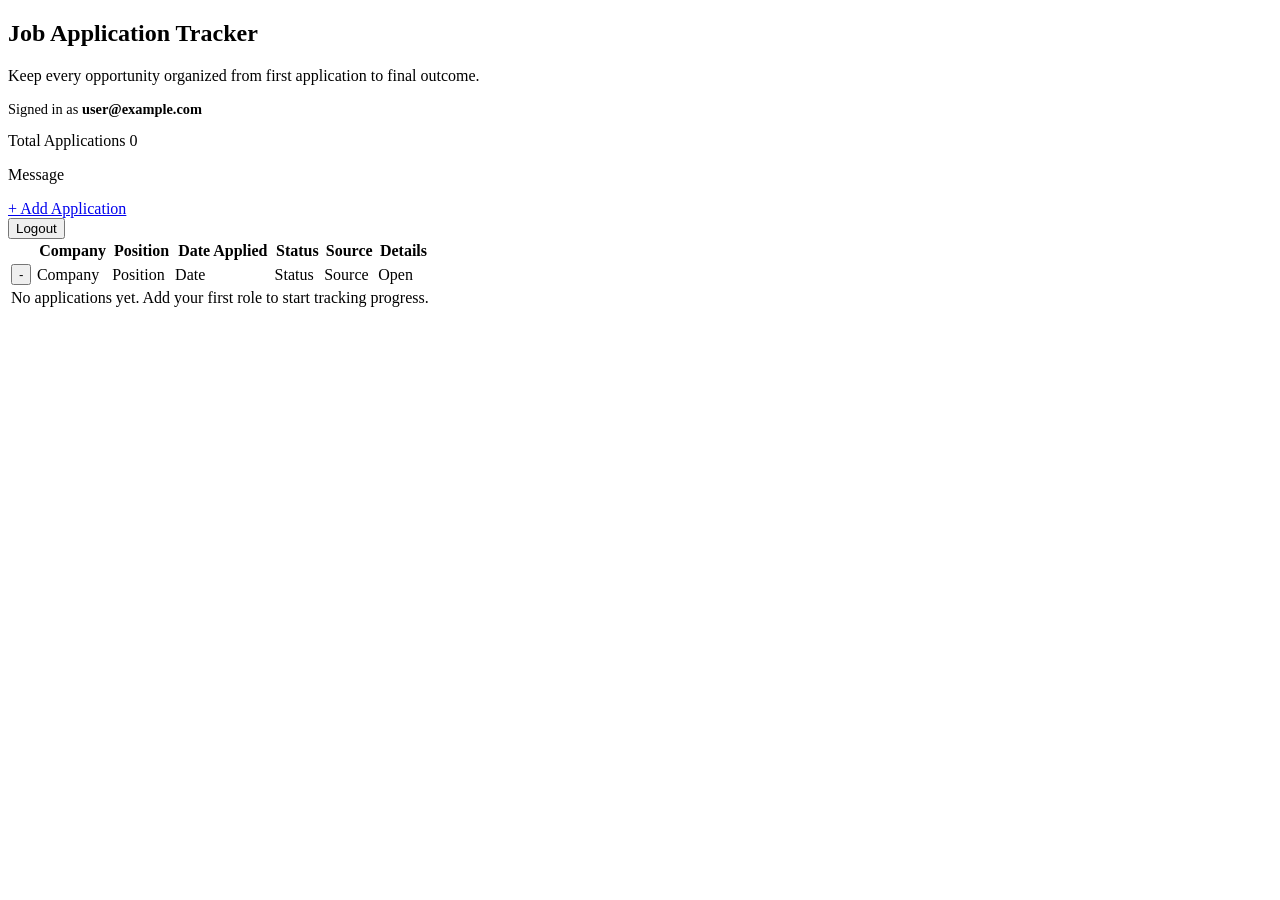
==== src/main/resources/templates/index.html @ 42a1898f "Beginning Login feature. Will include a lot of restructuring. Integrated login page, login authentic" ====
<!DOCTYPE html>
<html xmlns:th="http://www.thymeleaf.org">
<head>
  <meta charset="UTF-8"/>
  <meta name="viewport" content="width=device-width, initial-scale=1"/>
  <title>Job Application Tracker</title>
  <link rel="preconnect" href="https://fonts.googleapis.com"/>
  <link rel="preconnect" href="https://fonts.gstatic.com" crossorigin/>
  <link href="https://fonts.googleapis.com/css2?family=Manrope:wght@400;600;700;800&display=swap" rel="stylesheet"/>
  <link rel="stylesheet" href="/css/app.css"/>
</head>
<body>
  <main class="page-shell">
    <section class="hero">
      <div>
        <h1>Job Application Tracker</h1>
        <p>Keep every opportunity organized from first application to final outcome.</p>
        <p style="margin-top: 0.5rem; font-size: 0.9rem;">Signed in as <strong th:text="${currentUser}">user@example.com</strong></p>
      </div>
      <div class="kpi">
        <span class="kpi-label">Total Applications</span>
        <span class="kpi-value" th:text="${applications != null ? #lists.size(applications) : 0}">0</span>
      </div>
    </section>

    <p th:if="${message}" class="notice success" th:text="${message}">Message</p>

    <div class="toolbar">
      <a href="/add" class="btn btn-primary">+ Add Application</a>
      <form th:action="@{/logout}" method="post">
        <button type="submit" class="btn btn-secondary">Logout</button>
      </form>
    </div>

    <section class="panel table-wrap">
      <table>
        <thead>
          <tr>
            <th></th>
            <th>Company</th>
            <th>Position</th>
            <th>Date Applied</th>
            <th>Status</th>
            <th>Source</th>
            <th>Details</th>
          </tr>
        </thead>
        <tbody>
          <tr th:each="app : ${applications}">
            <td>
              <form th:action="@{/delete/{id}(id=${app.id})}"
                    method="post">
                <button type="submit">-</button>
              </form>
            </td>
            <td th:text="${app.companyName}">Company</td>
            <td th:text="${app.positionTitle}">Position</td>
            <td th:text="${app.dateApplied}">Date</td>
            <td>
              <span class="status-badge" th:classappend="' status-' + ${#strings.toLowerCase(app.status)}" th:text="${app.status}">Status</span>
            </td>
            <td th:text="${app.source} ?: 'Direct'">Source</td>
            <td>
              <a class="link"
                 th:href="${app.id != null and !#strings.isEmpty(app.id)} ? @{/view/{id}(id=${app.id})} : @{/view/key/{requestKey}(requestKey=${app.requestKey})}">
                Open
              </a>
            </td>
          </tr>
          <tr th:if="${applications == null or #lists.isEmpty(applications)}">
            <td colspan="7" class="empty-state">No applications yet. Add your first role to start tracking progress.</td>
          </tr>
        </tbody>
      </table>
    </section>
  </main>
</body>
</html>
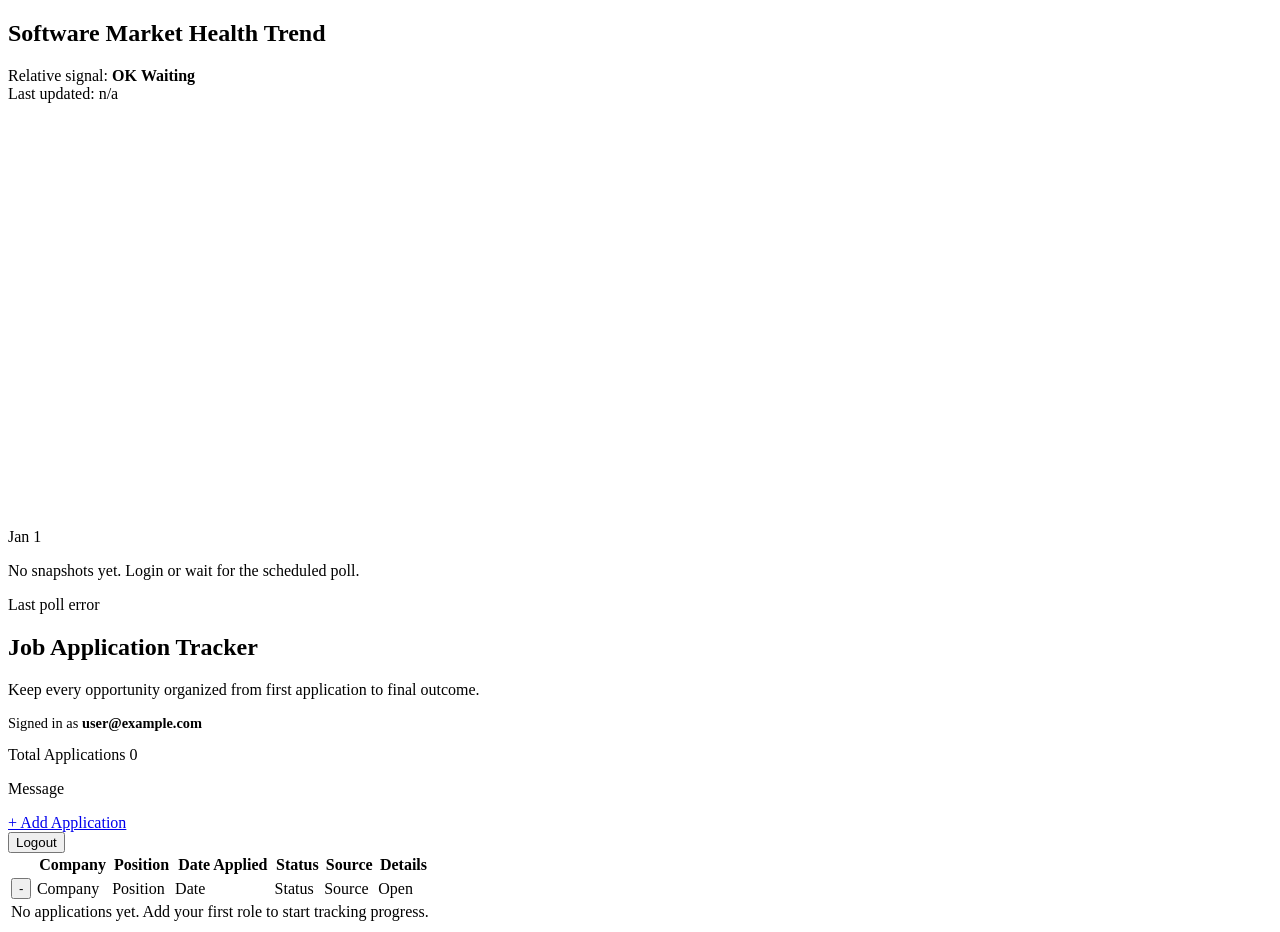
==== commit c8ad5a8d: "New feature added to user home pages. Displays RELATIVE software development job market health based" ====
--- a/src/main/resources/templates/index.html
+++ b/src/main/resources/templates/index.html
@@ -11,6 +11,32 @@
 </head>
 <body>
   <main class="page-shell">
+    <section class="panel market-panel">
+      <div class="market-head">
+        <h2>Software Market Health Trend</h2>
+        <span>
+          Relative signal:
+          <strong th:if="${latestMarketSnapshot != null}"
+                  th:class="${marketHealthClass}"
+                  th:text="${marketHealthLabel}">OK</strong>
+          <strong th:if="${latestMarketSnapshot == null}" class="health-ok">Waiting</strong>
+        </span>
+      </div>
+      <div class="market-meta" th:if="${latestMarketSnapshot != null}">
+        <span th:text="${'Last updated: ' + marketLastUpdated}">Last updated: n/a</span>
+      </div>
+      <div class="trend-line-wrap" th:if="${marketTrendSnapshots != null and !#lists.isEmpty(marketTrendSnapshots)}">
+        <svg viewBox="0 0 360 120" class="trend-line-svg" preserveAspectRatio="none" role="img" aria-label="External jobs trend">
+          <polyline points="10,110 350,10" class="trend-line" th:classappend="${' ' + marketHealthClass}" th:attr="points=${marketTrendPoints}"></polyline>
+        </svg>
+      </div>
+      <div class="trend-axis" th:if="${marketTrendAxisLabels != null and !#lists.isEmpty(marketTrendAxisLabels)}">
+        <span th:each="label : ${marketTrendAxisLabels}" th:text="${label}">Jan 1</span>
+      </div>
+      <p class="empty-state" th:if="${marketTrendSnapshots == null or #lists.isEmpty(marketTrendSnapshots)}">No snapshots yet. Login or wait for the scheduled poll.</p>
+      <p class="notice error" th:if="${latestMarketSnapshot != null and latestMarketSnapshot.errorMessage != null}" th:text="${'Last poll error: ' + latestMarketSnapshot.errorMessage}">Last poll error</p>
+    </section>
+
     <section class="hero">
       <div>
         <h1>Job Application Tracker</h1>
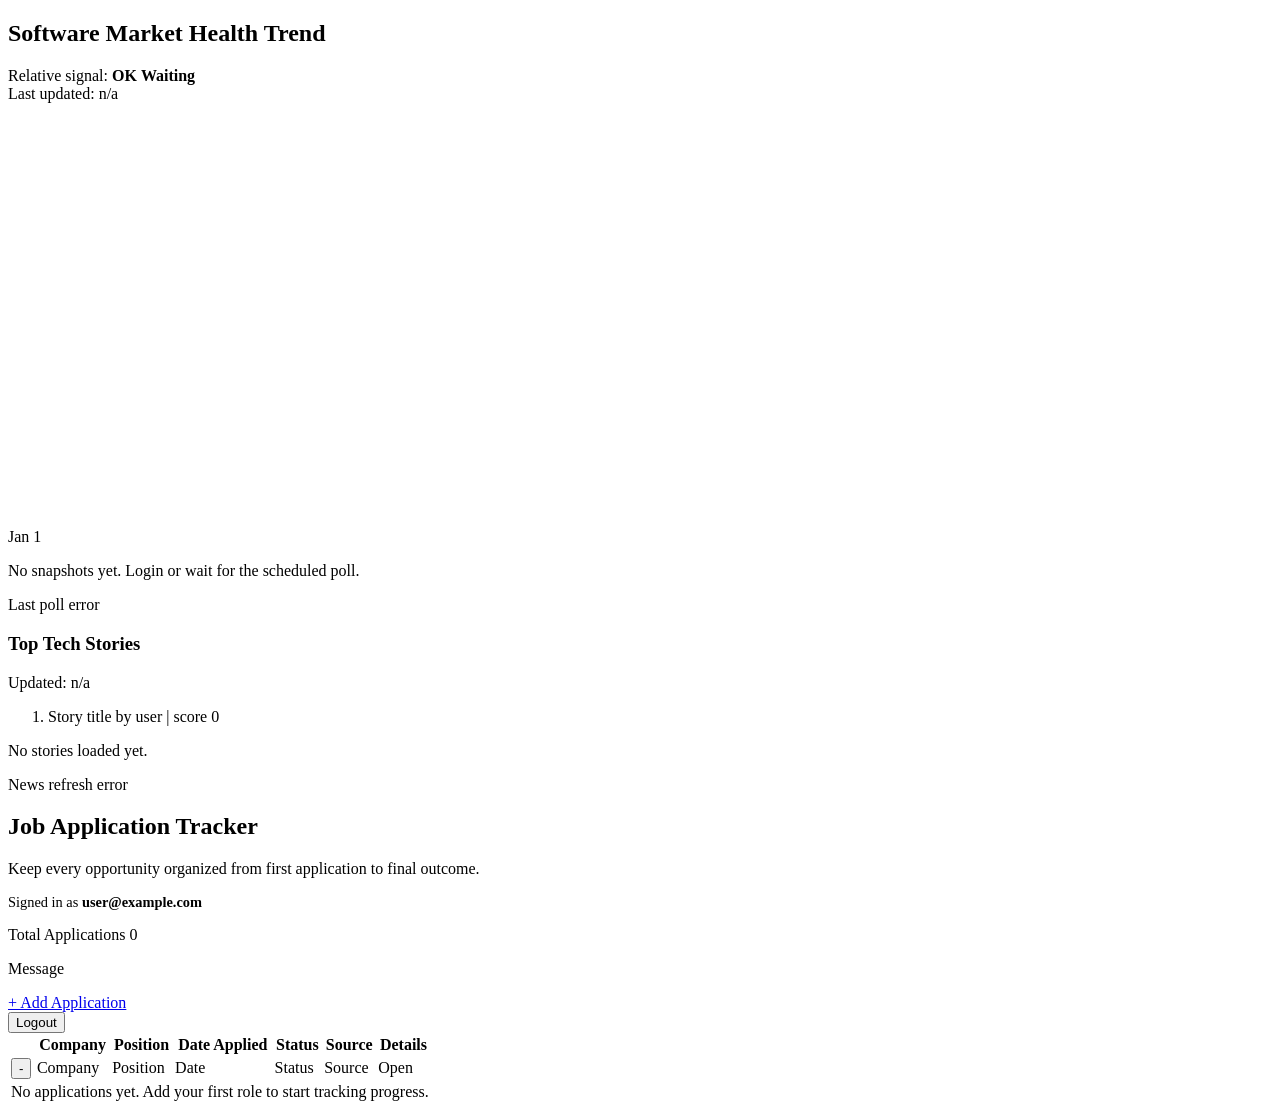
==== commit ab219462: "Minor integration of news feed. May need further development as the stories that are dusplayed are n" ====
--- a/src/main/resources/templates/index.html
+++ b/src/main/resources/templates/index.html
@@ -11,31 +11,50 @@
 </head>
 <body>
   <main class="page-shell">
-    <section class="panel market-panel">
-      <div class="market-head">
-        <h2>Software Market Health Trend</h2>
-        <span>
-          Relative signal:
-          <strong th:if="${latestMarketSnapshot != null}"
-                  th:class="${marketHealthClass}"
-                  th:text="${marketHealthLabel}">OK</strong>
-          <strong th:if="${latestMarketSnapshot == null}" class="health-ok">Waiting</strong>
-        </span>
-      </div>
-      <div class="market-meta" th:if="${latestMarketSnapshot != null}">
-        <span th:text="${'Last updated: ' + marketLastUpdated}">Last updated: n/a</span>
-      </div>
-      <div class="trend-line-wrap" th:if="${marketTrendSnapshots != null and !#lists.isEmpty(marketTrendSnapshots)}">
-        <svg viewBox="0 0 360 120" class="trend-line-svg" preserveAspectRatio="none" role="img" aria-label="External jobs trend">
-          <polyline points="10,110 350,10" class="trend-line" th:classappend="${' ' + marketHealthClass}" th:attr="points=${marketTrendPoints}"></polyline>
-        </svg>
-      </div>
-      <div class="trend-axis" th:if="${marketTrendAxisLabels != null and !#lists.isEmpty(marketTrendAxisLabels)}">
-        <span th:each="label : ${marketTrendAxisLabels}" th:text="${label}">Jan 1</span>
-      </div>
-      <p class="empty-state" th:if="${marketTrendSnapshots == null or #lists.isEmpty(marketTrendSnapshots)}">No snapshots yet. Login or wait for the scheduled poll.</p>
-      <p class="notice error" th:if="${latestMarketSnapshot != null and latestMarketSnapshot.errorMessage != null}" th:text="${'Last poll error: ' + latestMarketSnapshot.errorMessage}">Last poll error</p>
-    </section>
+    <div class="insights-row">
+      <section class="panel market-panel">
+        <div class="market-head">
+          <h2>Software Market Health Trend</h2>
+          <span>
+            Relative signal:
+            <strong th:if="${latestMarketSnapshot != null}"
+                    th:class="${marketHealthClass}"
+                    th:text="${marketHealthLabel}">OK</strong>
+            <strong th:if="${latestMarketSnapshot == null}" class="health-ok">Waiting</strong>
+          </span>
+        </div>
+        <div class="market-meta" th:if="${latestMarketSnapshot != null}">
+          <span th:text="${'Last updated: ' + marketLastUpdated}">Last updated: n/a</span>
+        </div>
+        <div>
+          <div class="trend-line-wrap" th:if="${marketTrendSnapshots != null and !#lists.isEmpty(marketTrendSnapshots)}">
+            <svg viewBox="0 0 360 120" class="trend-line-svg" preserveAspectRatio="none" role="img" aria-label="External jobs trend">
+              <polyline points="10,110 350,10" class="trend-line" th:classappend="${' ' + marketHealthClass}" th:attr="points=${marketTrendPoints}"></polyline>
+            </svg>
+          </div>
+          <div class="trend-axis" th:if="${marketTrendAxisLabels != null and !#lists.isEmpty(marketTrendAxisLabels)}">
+            <span th:each="label : ${marketTrendAxisLabels}" th:text="${label}">Jan 1</span>
+          </div>
+          <p class="empty-state" th:if="${marketTrendSnapshots == null or #lists.isEmpty(marketTrendSnapshots)}">No snapshots yet. Login or wait for the scheduled poll.</p>
+        </div>
+        <p class="notice error" th:if="${latestMarketSnapshot != null and latestMarketSnapshot.errorMessage != null}" th:text="${'Last poll error: ' + latestMarketSnapshot.errorMessage}">Last poll error</p>
+      </section>
+
+      <section class="panel news-panel">
+        <div class="news-head">
+          <h3>Top Tech Stories</h3>
+          <span th:text="${'Updated: ' + newsLastUpdated}">Updated: n/a</span>
+        </div>
+        <ol class="news-list" th:if="${newsStories != null and !#lists.isEmpty(newsStories)}">
+          <li th:each="story : ${newsStories}">
+            <a th:href="${story.url}" target="_blank" rel="noopener noreferrer" th:text="${story.title}">Story title</a>
+            <span th:text="${'by ' + story.by + ' | score ' + story.score}">by user | score 0</span>
+          </li>
+        </ol>
+        <p class="empty-state" th:if="${newsStories == null or #lists.isEmpty(newsStories)}">No stories loaded yet.</p>
+        <p class="notice error" th:if="${newsError != null}" th:text="${'News refresh error: ' + newsError}">News refresh error</p>
+      </section>
+    </div>
 
     <section class="hero">
       <div>
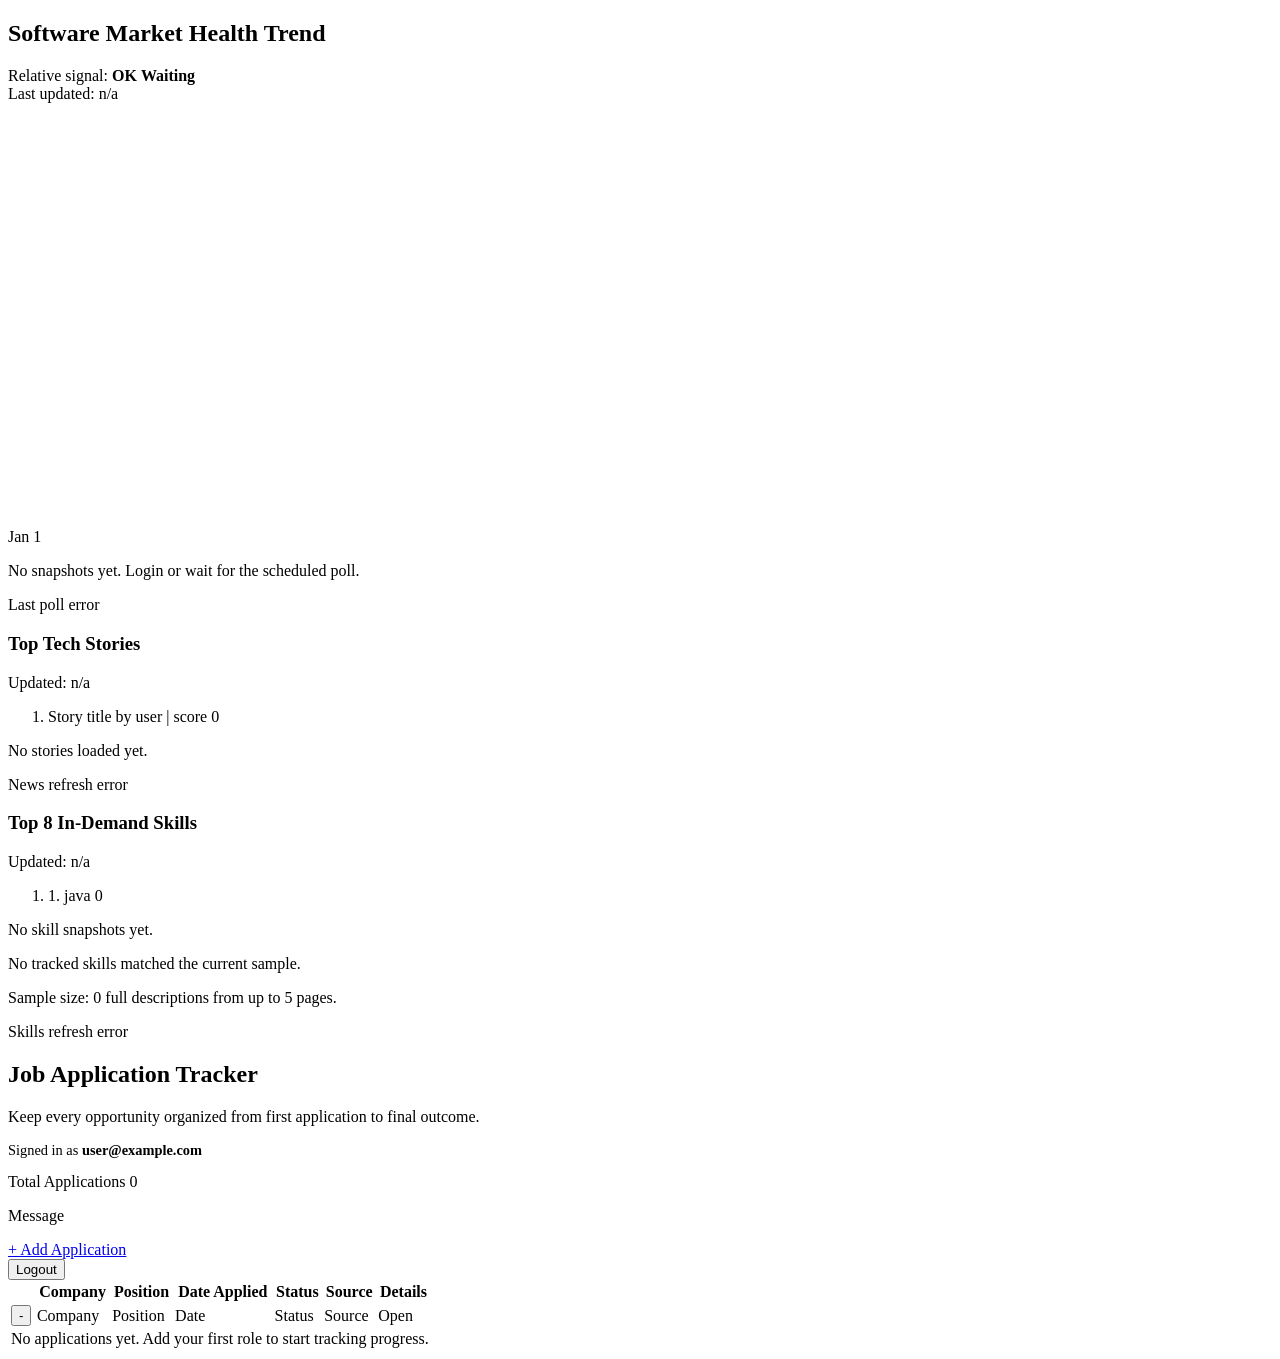
==== commit fe8f1426: "Changed out API since old one is based out in Germany, new one utilizes USA data. WIll need further " ====
--- a/src/main/resources/templates/index.html
+++ b/src/main/resources/templates/index.html
@@ -53,6 +53,24 @@
         </ol>
         <p class="empty-state" th:if="${newsStories == null or #lists.isEmpty(newsStories)}">No stories loaded yet.</p>
         <p class="notice error" th:if="${newsError != null}" th:text="${'News refresh error: ' + newsError}">News refresh error</p>
+      </section>
+
+      <section class="panel skills-panel">
+        <div class="skills-head">
+          <h3>Top 8 In-Demand Skills</h3>
+          <span th:text="${'Updated: ' + topSkillsLastUpdated}">Updated: n/a</span>
+        </div>
+        <ol class="skills-list" th:if="${topSkills != null and !#lists.isEmpty(topSkills)}">
+          <li th:each="skill : ${topSkills}">
+            <span class="skills-rank" th:text="${skill.rank + '.'}">1.</span>
+            <span class="skills-name" th:text="${skill.skill}">java</span>
+            <span class="skills-count" th:text="${skill.count}">0</span>
+          </li>
+        </ol>
+        <p class="empty-state" th:if="${(topSkills == null or #lists.isEmpty(topSkills)) and (topSkillsNoMatches == null or !topSkillsNoMatches)}">No skill snapshots yet.</p>
+        <p class="empty-state" th:if="${topSkillsNoMatches != null and topSkillsNoMatches}" th:text="${'No tracked skills matched the current sample across up to ' + topSkillsMaxPages + ' pages.'}">No tracked skills matched the current sample.</p>
+        <p class="skills-footnote" th:text="${'Sample size: ' + topSkillsSampleJobs + ' full descriptions from up to ' + topSkillsMaxPages + ' pages.'}">Sample size: 0 full descriptions from up to 5 pages.</p>
+        <p class="notice error" th:if="${topSkillsError != null}" th:text="${'Skills refresh error: ' + topSkillsError}">Skills refresh error</p>
       </section>
     </div>
 
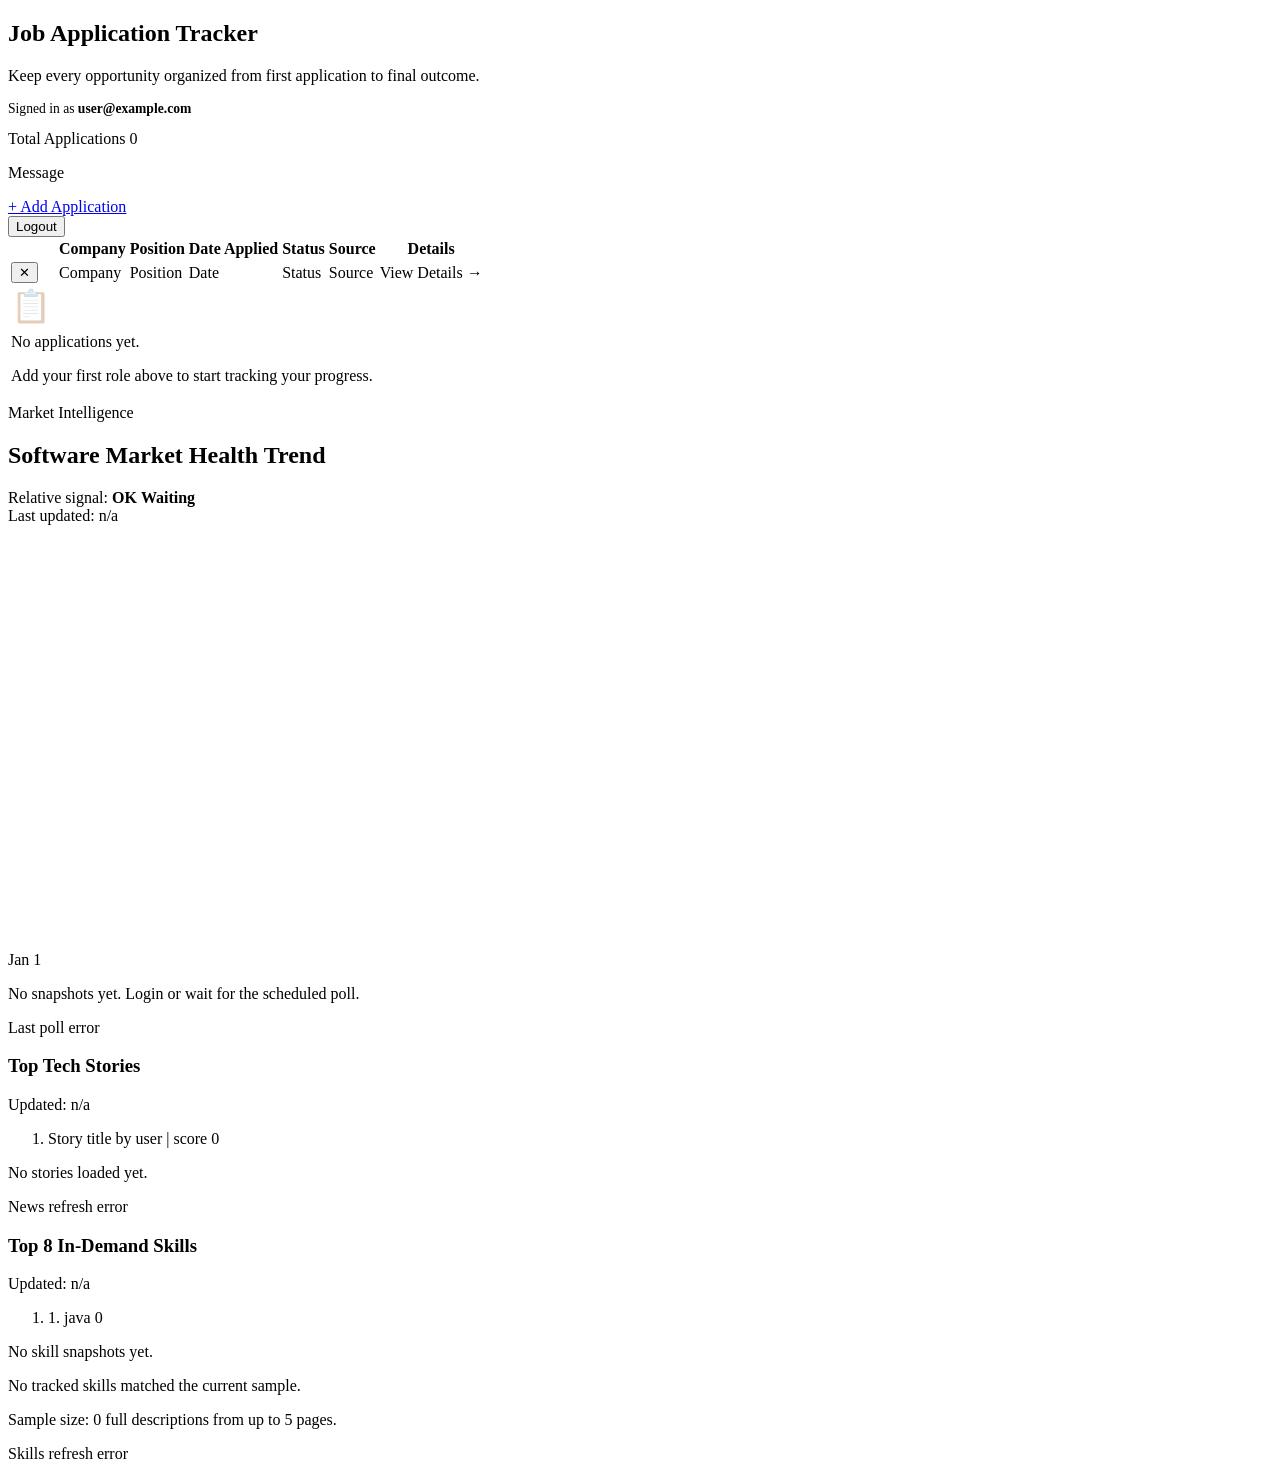
==== commit fb32f6e2: "Claude code to revamp entire frontend" ====
--- a/src/main/resources/templates/index.html
+++ b/src/main/resources/templates/index.html
@@ -11,6 +11,86 @@
 </head>
 <body>
   <main class="page-shell">
+
+    <!-- ── Hero ── -->
+    <section class="hero">
+      <div>
+        <h1>Job Application Tracker</h1>
+        <p>Keep every opportunity organized from first application to final outcome.</p>
+        <p style="margin-top: 0.4rem; font-size: 0.85rem; color: var(--muted);">
+          Signed in as <strong th:text="${currentUser}">user@example.com</strong>
+        </p>
+      </div>
+      <div class="kpi">
+        <span class="kpi-label">Total Applications</span>
+        <span class="kpi-value" th:text="${applications != null ? #lists.size(applications) : 0}">0</span>
+      </div>
+    </section>
+
+    <!-- ── Flash message ── -->
+    <p th:if="${message}" class="notice success" th:text="${message}">Message</p>
+
+    <!-- ── Toolbar ── -->
+    <div class="toolbar">
+      <a href="/add" class="btn btn-primary">+ Add Application</a>
+      <form th:action="@{/logout}" method="post">
+        <button type="submit" class="btn btn-secondary">Logout</button>
+      </form>
+    </div>
+
+    <!-- ── Applications table ── -->
+    <section class="panel table-wrap">
+      <table>
+        <thead>
+          <tr>
+            <th style="width: 44px;"></th>
+            <th>Company</th>
+            <th>Position</th>
+            <th>Date Applied</th>
+            <th>Status</th>
+            <th>Source</th>
+            <th>Details</th>
+          </tr>
+        </thead>
+        <tbody>
+          <tr th:each="app : ${applications}">
+            <td>
+              <form th:action="@{/delete/{id}(id=${app.id})}" method="post">
+                <button type="submit" class="btn btn-danger" title="Delete application">✕</button>
+              </form>
+            </td>
+            <td th:text="${app.companyName}">Company</td>
+            <td th:text="${app.positionTitle}">Position</td>
+            <td th:text="${app.dateApplied}">Date</td>
+            <td>
+              <span class="status-badge"
+                    th:classappend="' status-' + ${#strings.toLowerCase(app.status)}"
+                    th:text="${app.status}">Status</span>
+            </td>
+            <td th:text="${app.source} ?: 'Direct'">Source</td>
+            <td>
+              <a class="link"
+                 th:href="${app.id != null and !#strings.isEmpty(app.id)} ? @{/view/{id}(id=${app.id})} : @{/view/key/{requestKey}(requestKey=${app.requestKey})}">
+                View Details →
+              </a>
+            </td>
+          </tr>
+          <tr th:if="${applications == null or #lists.isEmpty(applications)}">
+            <td colspan="7">
+              <div class="empty-state">
+                <span style="font-size: 2rem; display: block; margin-bottom: 0.5rem; opacity: 0.35;">📋</span>
+                No applications yet.
+                <p>Add your first role above to start tracking your progress.</p>
+              </div>
+            </td>
+          </tr>
+        </tbody>
+      </table>
+    </section>
+
+    <!-- ── Market Intelligence (supplementary) ── -->
+    <div class="insights-section-header">Market Intelligence</div>
+
     <div class="insights-row">
       <section class="panel market-panel">
         <div class="market-head">
@@ -74,68 +154,6 @@
       </section>
     </div>
 
-    <section class="hero">
-      <div>
-        <h1>Job Application Tracker</h1>
-        <p>Keep every opportunity organized from first application to final outcome.</p>
-        <p style="margin-top: 0.5rem; font-size: 0.9rem;">Signed in as <strong th:text="${currentUser}">user@example.com</strong></p>
-      </div>
-      <div class="kpi">
-        <span class="kpi-label">Total Applications</span>
-        <span class="kpi-value" th:text="${applications != null ? #lists.size(applications) : 0}">0</span>
-      </div>
-    </section>
-
-    <p th:if="${message}" class="notice success" th:text="${message}">Message</p>
-
-    <div class="toolbar">
-      <a href="/add" class="btn btn-primary">+ Add Application</a>
-      <form th:action="@{/logout}" method="post">
-        <button type="submit" class="btn btn-secondary">Logout</button>
-      </form>
-    </div>
-
-    <section class="panel table-wrap">
-      <table>
-        <thead>
-          <tr>
-            <th></th>
-            <th>Company</th>
-            <th>Position</th>
-            <th>Date Applied</th>
-            <th>Status</th>
-            <th>Source</th>
-            <th>Details</th>
-          </tr>
-        </thead>
-        <tbody>
-          <tr th:each="app : ${applications}">
-            <td>
-              <form th:action="@{/delete/{id}(id=${app.id})}"
-                    method="post">
-                <button type="submit">-</button>
-              </form>
-            </td>
-            <td th:text="${app.companyName}">Company</td>
-            <td th:text="${app.positionTitle}">Position</td>
-            <td th:text="${app.dateApplied}">Date</td>
-            <td>
-              <span class="status-badge" th:classappend="' status-' + ${#strings.toLowerCase(app.status)}" th:text="${app.status}">Status</span>
-            </td>
-            <td th:text="${app.source} ?: 'Direct'">Source</td>
-            <td>
-              <a class="link"
-                 th:href="${app.id != null and !#strings.isEmpty(app.id)} ? @{/view/{id}(id=${app.id})} : @{/view/key/{requestKey}(requestKey=${app.requestKey})}">
-                Open
-              </a>
-            </td>
-          </tr>
-          <tr th:if="${applications == null or #lists.isEmpty(applications)}">
-            <td colspan="7" class="empty-state">No applications yet. Add your first role to start tracking progress.</td>
-          </tr>
-        </tbody>
-      </table>
-    </section>
   </main>
 </body>
 </html>
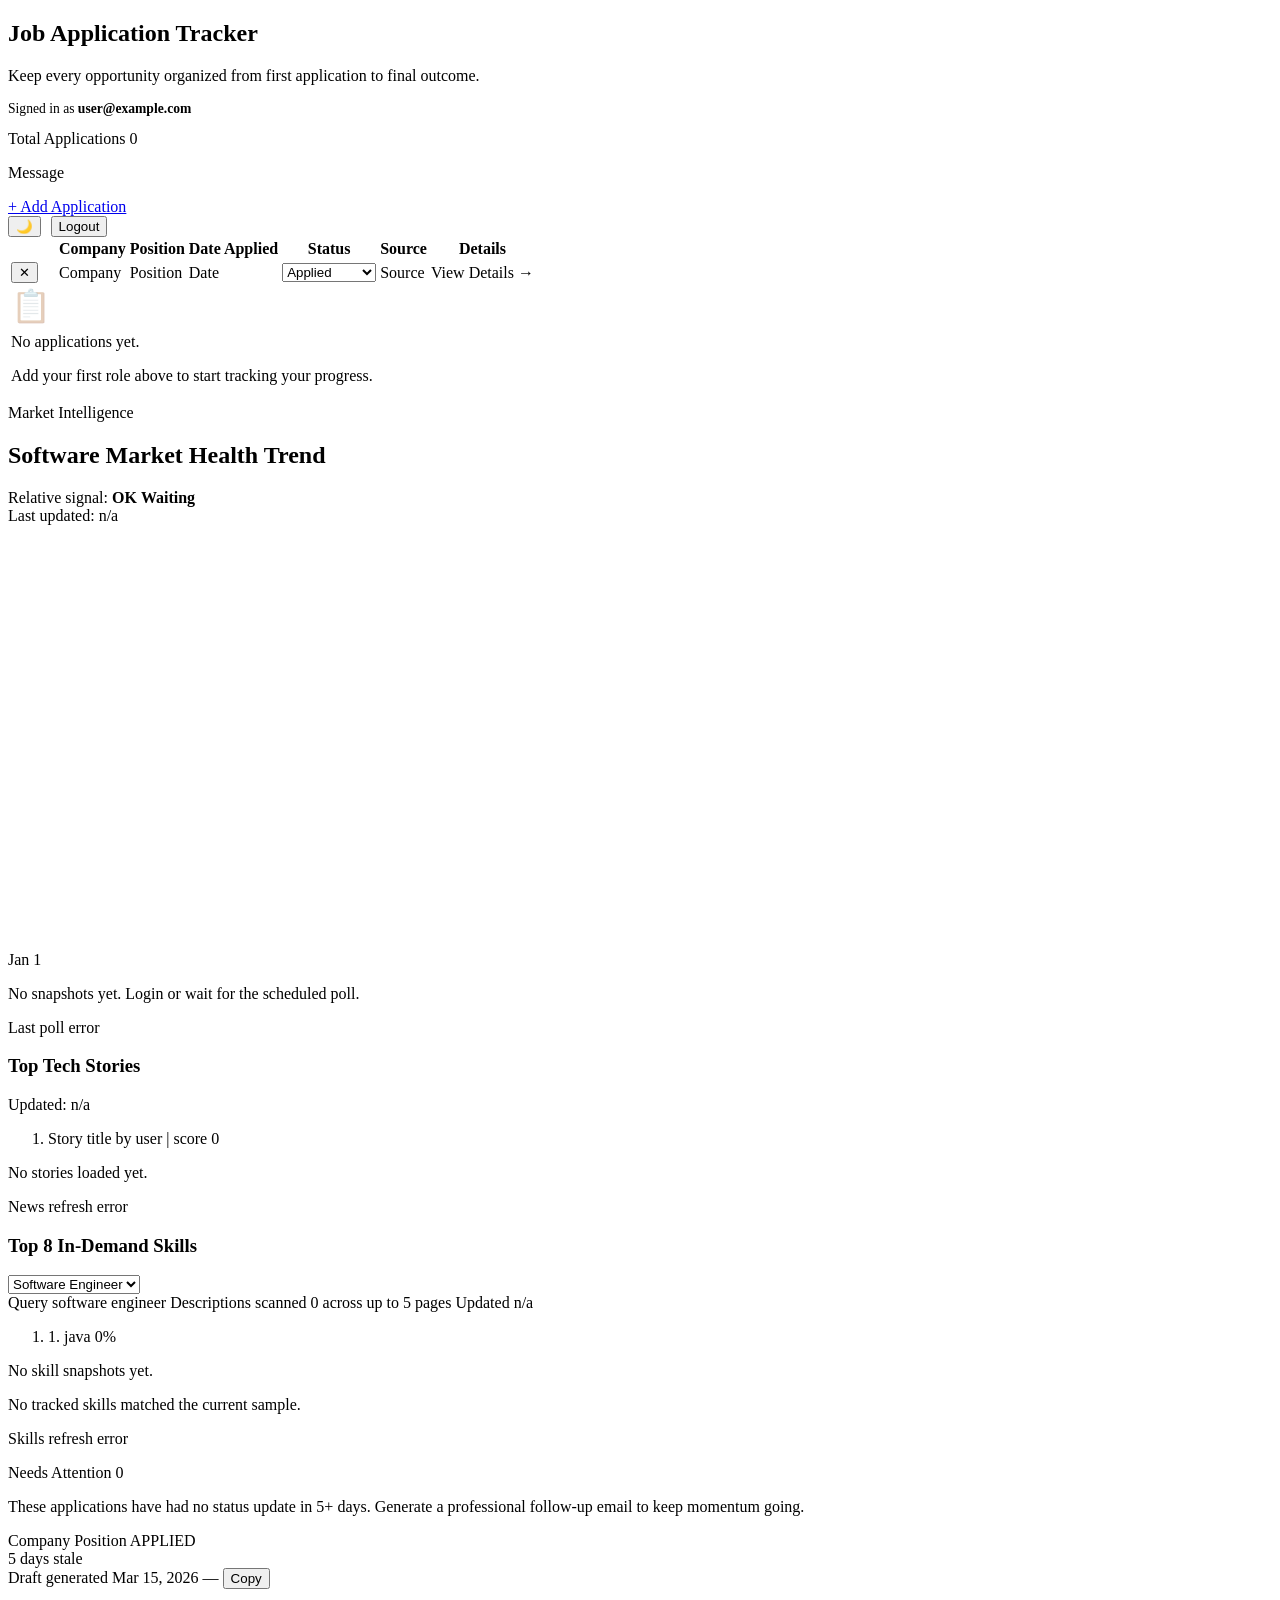
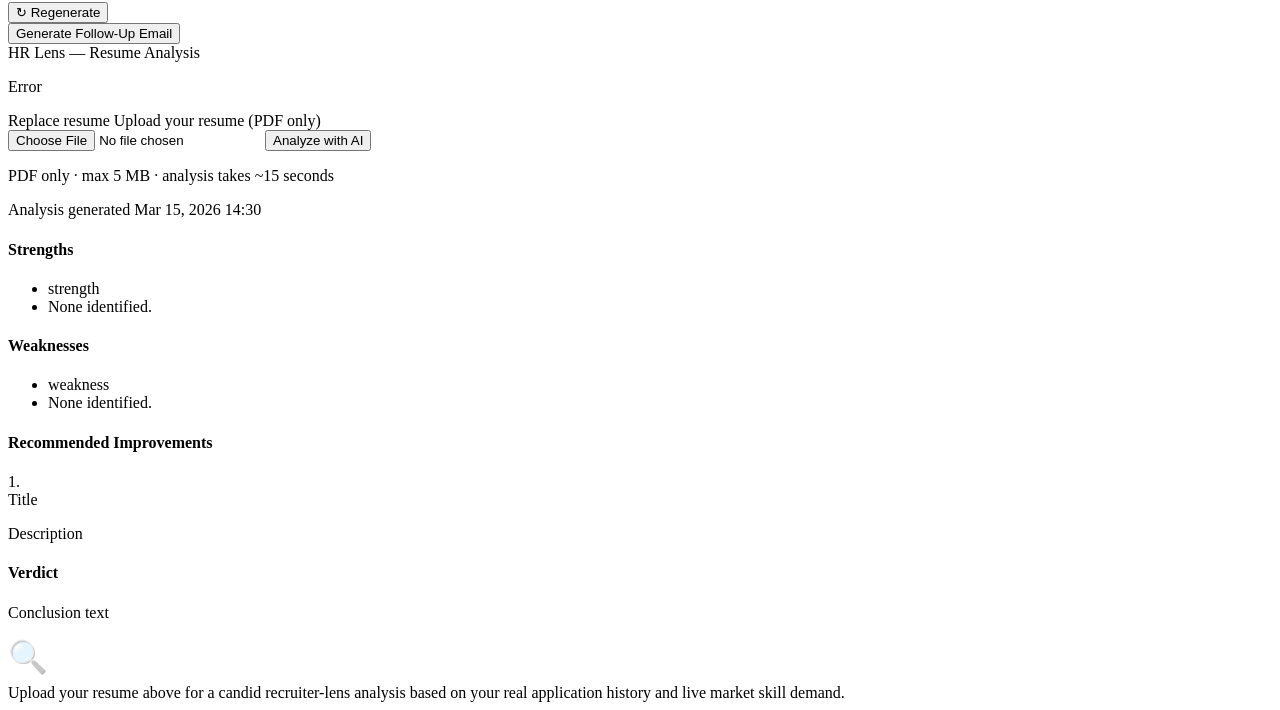
==== commit f274aee7: "feat: replace page-reloading forms with async fetch for delete/status update - Add DELETE /api/appli" ====
--- a/src/main/resources/templates/index.html
+++ b/src/main/resources/templates/index.html
@@ -8,6 +8,8 @@
   <link rel="preconnect" href="https://fonts.gstatic.com" crossorigin/>
   <link href="https://fonts.googleapis.com/css2?family=Manrope:wght@400;600;700;800&display=swap" rel="stylesheet"/>
   <link rel="stylesheet" href="/css/app.css"/>
+  <!-- Apply saved theme before first paint to prevent flash -->
+  <script>(function(){var t=localStorage.getItem('theme');if(t)document.documentElement.setAttribute('data-theme',t);})()</script>
 </head>
 <body>
   <main class="page-shell">
@@ -33,9 +35,12 @@
     <!-- ── Toolbar ── -->
     <div class="toolbar">
       <a href="/add" class="btn btn-primary">+ Add Application</a>
-      <form th:action="@{/logout}" method="post">
-        <button type="submit" class="btn btn-secondary">Logout</button>
-      </form>
+      <div style="display:flex;gap:0.6rem;align-items:center;">
+        <button type="button" id="theme-toggle" class="btn theme-toggle" onclick="toggleTheme()" title="Toggle dark/light mode">🌙</button>
+        <form th:action="@{/logout}" method="post">
+          <button type="submit" class="btn btn-secondary">Logout</button>
+        </form>
+      </div>
     </div>
 
     <!-- ── Applications table ── -->
@@ -53,19 +58,27 @@
           </tr>
         </thead>
         <tbody>
-          <tr th:each="app : ${applications}">
+          <tr th:each="app : ${applications}" th:id="'row-' + ${app.id}">
             <td>
-              <form th:action="@{/delete/{id}(id=${app.id})}" method="post">
-                <button type="submit" class="btn btn-danger" title="Delete application">✕</button>
-              </form>
+              <button type="button" class="btn btn-danger" title="Delete application"
+                      th:data-app-id="${app.id}"
+                      onclick="deleteApp(this.dataset.appId)">✕</button>
             </td>
             <td th:text="${app.companyName}">Company</td>
             <td th:text="${app.positionTitle}">Position</td>
             <td th:text="${app.dateApplied}">Date</td>
             <td>
-              <span class="status-badge"
-                    th:classappend="' status-' + ${#strings.toLowerCase(app.status)}"
-                    th:text="${app.status}">Status</span>
+              <select name="status"
+                      class="status-select"
+                      th:classappend="' status-' + ${#strings.toLowerCase(app.status)}"
+                      th:value="${app.status}"
+                      th:data-app-id="${app.id}"
+                      onchange="this.className='status-select status-'+this.value.toLowerCase(); updateAppStatus(this)">
+                <option value="APPLIED"       th:selected="${app.status == 'APPLIED'}">Applied</option>
+                <option value="INTERVIEWING"  th:selected="${app.status == 'INTERVIEWING'}">Interviewing</option>
+                <option value="OFFER"         th:selected="${app.status == 'OFFER'}">Offer</option>
+                <option value="REJECTED"      th:selected="${app.status == 'REJECTED'}">Rejected</option>
+              </select>
             </td>
             <td th:text="${app.source} ?: 'Direct'">Source</td>
             <td>
@@ -138,22 +151,291 @@
       <section class="panel skills-panel">
         <div class="skills-head">
           <h3>Top 8 In-Demand Skills</h3>
-          <span th:text="${'Updated: ' + topSkillsLastUpdated}">Updated: n/a</span>
-        </div>
-        <ol class="skills-list" th:if="${topSkills != null and !#lists.isEmpty(topSkills)}">
-          <li th:each="skill : ${topSkills}">
-            <span class="skills-rank" th:text="${skill.rank + '.'}">1.</span>
-            <span class="skills-name" th:text="${skill.skill}">java</span>
-            <span class="skills-count" th:text="${skill.count}">0</span>
-          </li>
-        </ol>
-        <p class="empty-state" th:if="${(topSkills == null or #lists.isEmpty(topSkills)) and (topSkillsNoMatches == null or !topSkillsNoMatches)}">No skill snapshots yet.</p>
-        <p class="empty-state" th:if="${topSkillsNoMatches != null and topSkillsNoMatches}" th:text="${'No tracked skills matched the current sample across up to ' + topSkillsMaxPages + ' pages.'}">No tracked skills matched the current sample.</p>
-        <p class="skills-footnote" th:text="${'Sample size: ' + topSkillsSampleJobs + ' full descriptions from up to ' + topSkillsMaxPages + ' pages.'}">Sample size: 0 full descriptions from up to 5 pages.</p>
-        <p class="notice error" th:if="${topSkillsError != null}" th:text="${'Skills refresh error: ' + topSkillsError}">Skills refresh error</p>
+          <!-- Role dropdown -->
+          <select id="skillRoleSelect" class="skills-role-select" onchange="switchSkillRole(this.value)">
+            <option th:each="roleData : ${skillRoles}"
+                    th:value="${roleData.roleId}"
+                    th:text="${roleData.label}">Software Engineer</option>
+          </select>
+        </div>
+
+        <!-- One section per job role; only the first is visible on load -->
+        <div th:each="roleData, roleStat : ${skillRoles}"
+             th:id="'skills-' + ${roleData.roleId}"
+             class="skills-role-section"
+             th:style="${roleStat.first ? '' : 'display:none'}">
+
+          <!-- Meta: query + descriptions scanned -->
+          <div class="skills-meta">
+            <span class="skills-meta-item">
+              <span class="skills-meta-label">Query</span>
+              <span class="skills-meta-value" th:text="${roleData.query}">software engineer</span>
+            </span>
+            <span class="skills-meta-item">
+              <span class="skills-meta-label">Descriptions scanned</span>
+              <span class="skills-meta-value"
+                    th:text="${roleData.sampleJobs + ' across up to ' + topSkillsMaxPages + ' pages'}">0 across up to 5 pages</span>
+            </span>
+            <span class="skills-meta-item">
+              <span class="skills-meta-label">Updated</span>
+              <span class="skills-meta-value" th:text="${roleData.lastUpdated}">n/a</span>
+            </span>
+          </div>
+
+          <ol class="skills-list" th:if="${roleData.skills != null and !#lists.isEmpty(roleData.skills)}">
+            <li th:each="skill : ${roleData.skills}">
+              <span class="skills-rank" th:text="${skill.rank + '.'}">1.</span>
+              <span class="skills-name" th:text="${skill.skill}">java</span>
+              <span class="skills-count"
+                    th:text="${roleData.sampleJobs > 0 ? #numbers.formatDecimal(skill.count * 100.0 / roleData.sampleJobs, 1, 0) + '%' : '0%'}">0%</span>
+            </li>
+          </ol>
+          <p class="empty-state"
+             th:if="${(roleData.skills == null or #lists.isEmpty(roleData.skills)) and !roleData.noMatches}">
+            No skill snapshots yet.
+          </p>
+          <p class="empty-state"
+             th:if="${roleData.noMatches}"
+             th:text="${'No tracked skills matched the current sample across up to ' + topSkillsMaxPages + ' pages.'}">
+            No tracked skills matched the current sample.
+          </p>
+          <p class="notice error"
+             th:if="${roleData.error != null}"
+             th:text="${'Skills refresh error: ' + roleData.error}">Skills refresh error</p>
+        </div>
+
+        <script>
+          function switchSkillRole(roleId) {
+            document.querySelectorAll('.skills-role-section').forEach(function(el) {
+              el.style.display = 'none';
+            });
+            var target = document.getElementById('skills-' + roleId);
+            if (target) target.style.display = 'block';
+          }
+        </script>
       </section>
     </div>
 
+    <!-- ── Needs Attention ── -->
+    <div th:if="${staleApps != null and not #lists.isEmpty(staleApps)}"
+         class="insights-section-header followup-header">
+      Needs Attention
+      <span class="followup-badge" th:text="${#lists.size(staleApps)}">0</span>
+    </div>
+
+    <section th:if="${staleApps != null and not #lists.isEmpty(staleApps)}"
+             class="panel followup-panel">
+      <p class="followup-intro">
+        These applications have had no status update in 5+ days.
+        Generate a professional follow-up email to keep momentum going.
+      </p>
+
+      <div th:each="item : ${staleApps}" class="followup-item">
+        <div class="followup-item-header">
+          <div class="followup-item-meta">
+            <span class="followup-company" th:text="${item.companyName}">Company</span>
+            <span class="followup-position" th:text="${item.positionTitle}">Position</span>
+            <span th:class="${'followup-status status-badge status-' + #strings.toLowerCase(item.status)}"
+                  th:text="${item.status}">APPLIED</span>
+          </div>
+          <div class="followup-item-age">
+            <span th:text="${item.daysStale + ' days stale'}">5 days stale</span>
+          </div>
+        </div>
+
+        <!-- Draft (if already generated) -->
+        <div class="followup-draft-wrap" th:if="${item.hasDraft()}">
+          <div class="followup-draft-meta">
+            Draft generated <span th:text="${item.draftGeneratedAt}">Mar 15, 2026</span>
+            &mdash;
+            <button type="button" class="followup-copy-btn"
+                    th:onclick="|copyDraft('draft-${item.appId}')|">Copy</button>
+          </div>
+          <pre class="followup-draft" th:id="|draft-${item.appId}|"
+               th:text="${item.draft}"></pre>
+          <!-- Regenerate -->
+          <form th:action="@{/follow-up/{id}/draft(id=${item.appId})}" method="post"
+                class="followup-regen-form">
+            <button type="submit" class="btn btn-secondary followup-regen-btn">↻ Regenerate</button>
+          </form>
+        </div>
+
+        <!-- No draft yet -->
+        <form th:if="${!item.hasDraft()}"
+              th:action="@{/follow-up/{id}/draft(id=${item.appId})}" method="post"
+              class="followup-generate-form">
+          <button type="submit" class="btn btn-primary followup-generate-btn">
+            Generate Follow-Up Email
+          </button>
+        </form>
+      </div>
+    </section>
+
+    <!-- ── HR Lens ── -->
+    <div class="insights-section-header">HR Lens — Resume Analysis</div>
+
+    <!-- Loading overlay (shown during upload/analysis) -->
+    <div id="hr-lens-loading" class="hr-lens-loading-overlay" style="display:none">
+      <div class="hr-lens-spinner"></div>
+      <p>Analyzing your resume&hellip;</p>
+      <p class="hr-lens-loading-sub">Claude is reviewing your resume against live market data. This takes ~15 seconds.</p>
+    </div>
+
+    <section class="panel hr-lens-panel">
+
+      <!-- Error flash -->
+      <p th:if="${error}" class="notice error" th:text="${error}">Error</p>
+
+      <!-- Upload form -->
+      <form th:action="@{/resume/upload}" method="post"
+            enctype="multipart/form-data" class="hr-lens-form"
+            onsubmit="document.getElementById('hr-lens-loading').style.display='flex'; this.querySelector('button[type=submit]').disabled=true;">
+        <label class="hr-lens-file-label">
+          <span th:if="${userResume != null}">
+            Replace resume
+            <small th:text="${'(current: ' + userResume.fileName + ')'}"></small>
+          </span>
+          <span th:if="${userResume == null}">Upload your resume (PDF only)</span>
+        </label>
+        <div class="hr-lens-controls">
+          <input type="file" name="resume" accept=".pdf,application/pdf"
+                 required class="hr-lens-file-input"/>
+          <button type="submit" class="btn btn-primary">Analyze with AI</button>
+        </div>
+        <p class="hr-lens-hint">PDF only · max 5 MB · analysis takes ~15 seconds</p>
+      </form>
+
+      <!-- Structured analysis output -->
+      <div class="hr-lens-analysis" th:if="${hrLensAnalysis != null}">
+        <div class="hr-lens-analysis-meta">
+          Analysis generated <span th:text="${hrLensAnalyzedAt}">Mar 15, 2026 14:30</span>
+        </div>
+
+        <!-- Pros / Cons table -->
+        <div class="hr-lens-pros-cons">
+          <div class="hr-lens-pros">
+            <h4>Strengths</h4>
+            <ul>
+              <li th:each="pro : ${hrLensAnalysis.pros}" th:text="${pro}">strength</li>
+              <li th:if="${#lists.isEmpty(hrLensAnalysis.pros)}" class="hr-lens-empty-list">None identified.</li>
+            </ul>
+          </div>
+          <div class="hr-lens-cons">
+            <h4>Weaknesses</h4>
+            <ul>
+              <li th:each="con : ${hrLensAnalysis.cons}" th:text="${con}">weakness</li>
+              <li th:if="${#lists.isEmpty(hrLensAnalysis.cons)}" class="hr-lens-empty-list">None identified.</li>
+            </ul>
+          </div>
+        </div>
+
+        <!-- Improvements -->
+        <div class="hr-lens-improvements" th:if="${not #lists.isEmpty(hrLensAnalysis.improvements)}">
+          <h4>Recommended Improvements</h4>
+          <div th:each="item, stat : ${hrLensAnalysis.improvements}" class="hr-lens-improvement-item">
+            <span class="hr-lens-improvement-num" th:text="${stat.count + '.'}">1.</span>
+            <div>
+              <div class="hr-lens-improvement-title" th:text="${item.title}">Title</div>
+              <p class="hr-lens-improvement-desc" th:text="${item.description}">Description</p>
+            </div>
+          </div>
+        </div>
+
+        <!-- Conclusion -->
+        <div class="hr-lens-conclusion" th:if="${hrLensAnalysis.conclusion != null}">
+          <h4>Verdict</h4>
+          <p th:text="${hrLensAnalysis.conclusion}">Conclusion text</p>
+        </div>
+      </div>
+
+      <!-- Empty state -->
+      <div class="empty-state" th:if="${hrLensAnalysis == null and userResume == null}">
+        <span style="font-size: 2rem; display: block; margin-bottom: 0.5rem; opacity: 0.35;">🔍</span>
+        Upload your resume above for a candid recruiter-lens analysis based on your
+        real application history and live market skill demand.
+      </div>
+
+    </section>
+
   </main>
+  <script>
+    function copyDraft(elementId) {
+      var el = document.getElementById(elementId);
+      if (!el) return;
+      navigator.clipboard.writeText(el.textContent).then(function() {
+        var btn = document.querySelector('[onclick="copyDraft(\'' + elementId + '\')"]');
+        if (btn) { btn.textContent = 'Copied!'; setTimeout(function(){ btn.textContent = 'Copy'; }, 2000); }
+      });
+    }
+
+    function toggleTheme() {
+      var isDark = document.documentElement.getAttribute('data-theme') === 'dark';
+      var next = isDark ? 'light' : 'dark';
+      document.documentElement.setAttribute('data-theme', next);
+      localStorage.setItem('theme', next);
+      document.getElementById('theme-toggle').textContent = next === 'dark' ? '☀️' : '🌙';
+    }
+
+    // Sync button icon with current theme on load
+    (function() {
+      var isDark = document.documentElement.getAttribute('data-theme') === 'dark';
+      var btn = document.getElementById('theme-toggle');
+      if (btn) btn.textContent = isDark ? '☀️' : '🌙';
+    })();
+
+    function deleteApp(id) {
+      fetch('/api/applications/' + id, { method: 'DELETE' })
+        .then(function(res) {
+          if (res.ok) {
+            var row = document.getElementById('row-' + id);
+            if (row) row.remove();
+            var kpiEl = document.querySelector('.kpi-value');
+            if (kpiEl) kpiEl.textContent = Math.max(0, (parseInt(kpiEl.textContent, 10) || 0) - 1);
+            var tbody = document.querySelector('tbody');
+            if (tbody && tbody.querySelectorAll('tr[id]').length === 0) {
+              var emptyRow = document.createElement('tr');
+              emptyRow.innerHTML = '<td colspan="7"><div class="empty-state">' +
+                '<span style="font-size:2rem;display:block;margin-bottom:0.5rem;opacity:0.35;">📋</span>' +
+                'No applications yet.<p>Add your first role above to start tracking your progress.</p>' +
+                '</div></td>';
+              tbody.appendChild(emptyRow);
+            }
+            showFlash('Application deleted.');
+          } else {
+            showFlash('Delete failed. Please try again.', true);
+          }
+        })
+        .catch(function() { showFlash('Delete failed. Please try again.', true); });
+    }
+
+    function updateAppStatus(selectEl) {
+      var id = selectEl.dataset.appId;
+      var status = selectEl.value;
+      fetch('/api/applications/' + id + '/status', {
+        method: 'PATCH',
+        headers: { 'Content-Type': 'application/json' },
+        body: JSON.stringify({ status: status })
+      })
+        .then(function(res) {
+          if (res.ok) {
+            showFlash('Status updated.');
+          } else {
+            showFlash('Status update failed. Please try again.', true);
+          }
+        })
+        .catch(function() { showFlash('Status update failed. Please try again.', true); });
+    }
+
+    function showFlash(msg, isError) {
+      var existing = document.querySelector('.notice.ajax-flash');
+      if (existing) existing.remove();
+      var p = document.createElement('p');
+      p.className = 'notice ' + (isError ? 'error' : 'success') + ' ajax-flash';
+      p.textContent = msg;
+      var toolbar = document.querySelector('.toolbar');
+      if (toolbar) toolbar.parentNode.insertBefore(p, toolbar);
+      setTimeout(function() { if (p.parentNode) p.remove(); }, 3000);
+    }
+  </script>
 </body>
 </html>
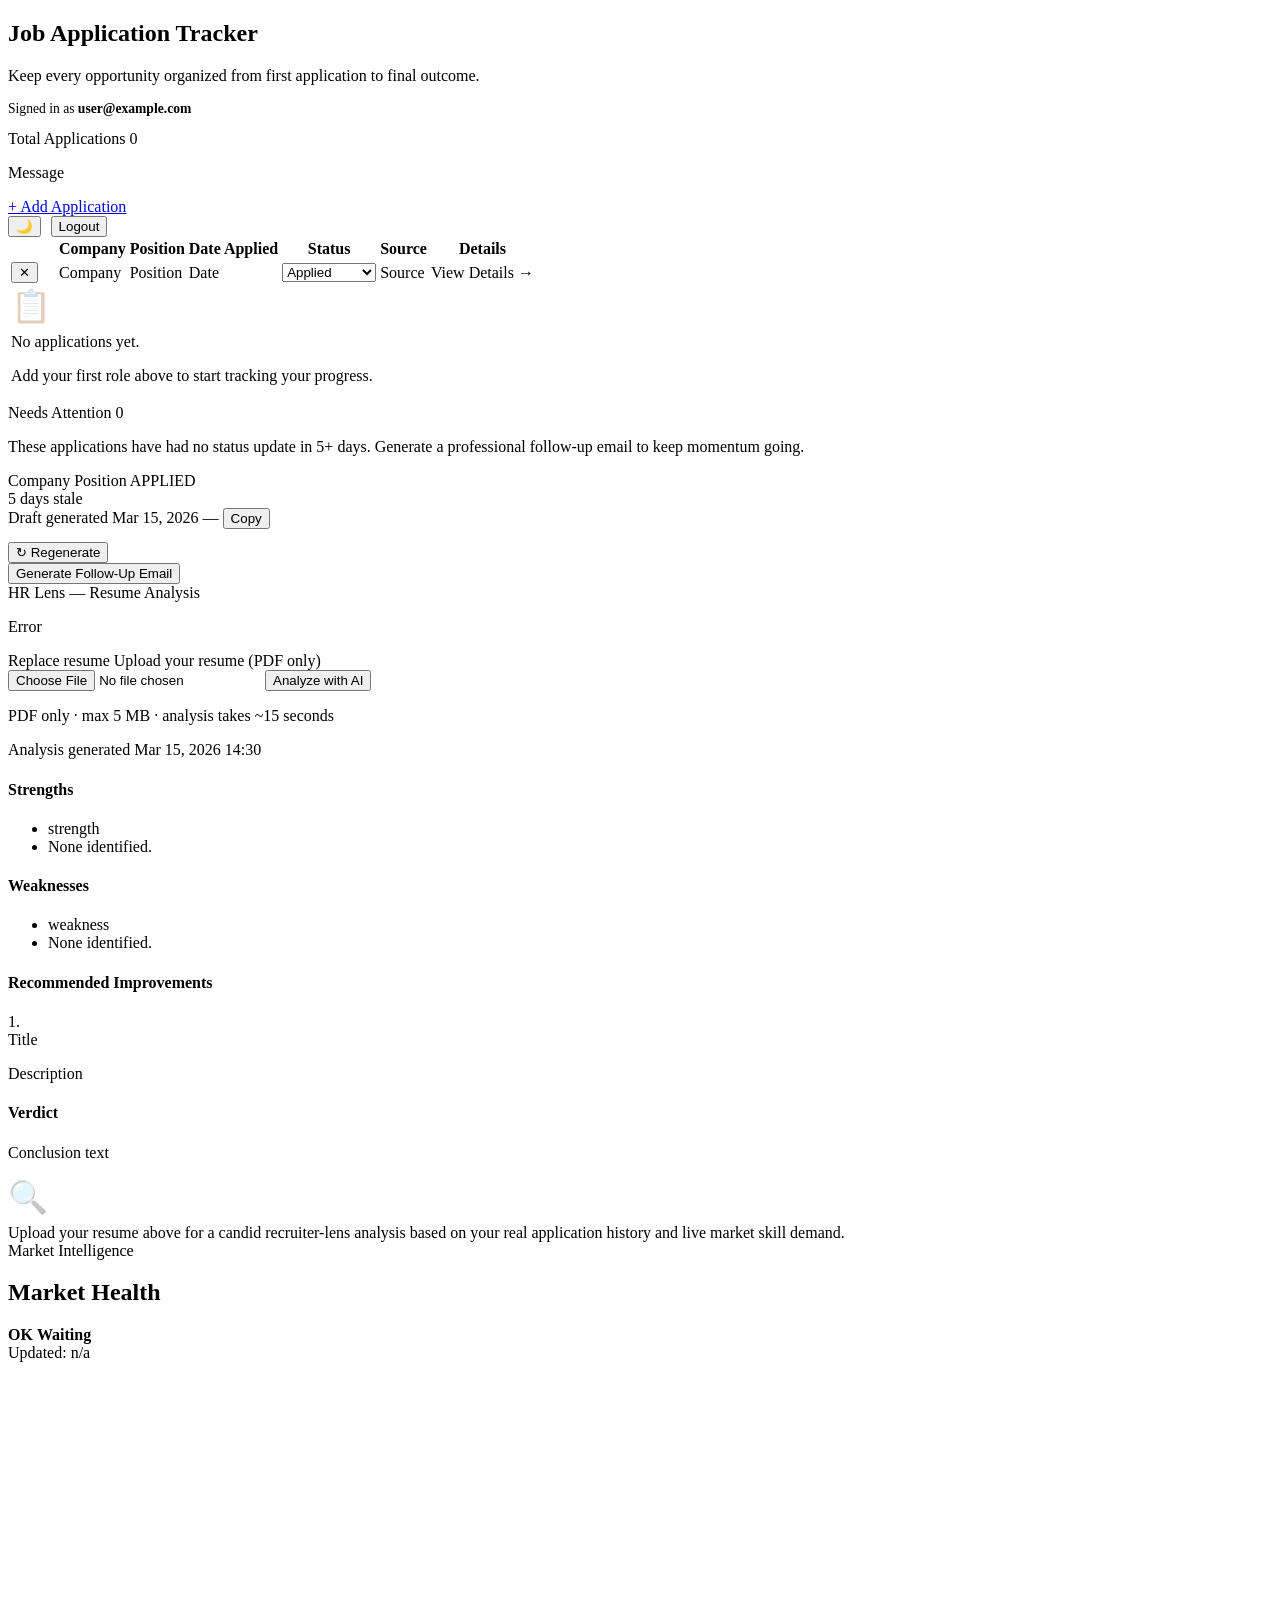
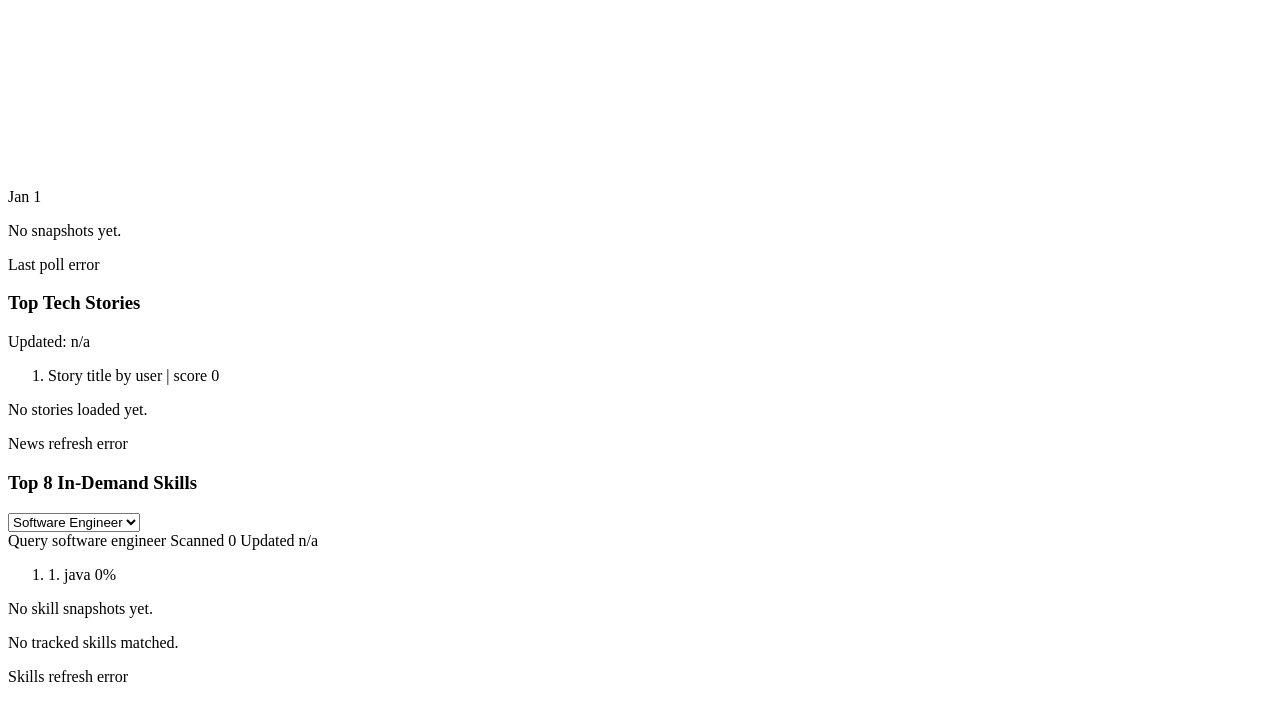
==== commit 163ec6bd: "Moved Market Intelligence to Sidebar" ====
--- a/src/main/resources/templates/index.html
+++ b/src/main/resources/templates/index.html
@@ -43,319 +43,331 @@
       </div>
     </div>
 
-    <!-- ── Applications table ── -->
-    <section class="panel table-wrap">
-      <table>
-        <thead>
-          <tr>
-            <th style="width: 44px;"></th>
-            <th>Company</th>
-            <th>Position</th>
-            <th>Date Applied</th>
-            <th>Status</th>
-            <th>Source</th>
-            <th>Details</th>
-          </tr>
-        </thead>
-        <tbody>
-          <tr th:each="app : ${applications}" th:id="'row-' + ${app.id}">
-            <td>
-              <button type="button" class="btn btn-danger" title="Delete application"
-                      th:data-app-id="${app.id}"
-                      onclick="deleteApp(this.dataset.appId)">✕</button>
-            </td>
-            <td th:text="${app.companyName}">Company</td>
-            <td th:text="${app.positionTitle}">Position</td>
-            <td th:text="${app.dateApplied}">Date</td>
-            <td>
-              <select name="status"
-                      class="status-select"
-                      th:classappend="' status-' + ${#strings.toLowerCase(app.status)}"
-                      th:value="${app.status}"
-                      th:data-app-id="${app.id}"
-                      onchange="this.className='status-select status-'+this.value.toLowerCase(); updateAppStatus(this)">
-                <option value="APPLIED"       th:selected="${app.status == 'APPLIED'}">Applied</option>
-                <option value="INTERVIEWING"  th:selected="${app.status == 'INTERVIEWING'}">Interviewing</option>
-                <option value="OFFER"         th:selected="${app.status == 'OFFER'}">Offer</option>
-                <option value="REJECTED"      th:selected="${app.status == 'REJECTED'}">Rejected</option>
-              </select>
-            </td>
-            <td th:text="${app.source} ?: 'Direct'">Source</td>
-            <td>
-              <a class="link"
-                 th:href="${app.id != null and !#strings.isEmpty(app.id)} ? @{/view/{id}(id=${app.id})} : @{/view/key/{requestKey}(requestKey=${app.requestKey})}">
-                View Details →
-              </a>
-            </td>
-          </tr>
-          <tr th:if="${applications == null or #lists.isEmpty(applications)}">
-            <td colspan="7">
-              <div class="empty-state">
-                <span style="font-size: 2rem; display: block; margin-bottom: 0.5rem; opacity: 0.35;">📋</span>
-                No applications yet.
-                <p>Add your first role above to start tracking your progress.</p>
-              </div>
-            </td>
-          </tr>
-        </tbody>
-      </table>
-    </section>
-
-    <!-- ── Market Intelligence (supplementary) ── -->
-    <div class="insights-section-header">Market Intelligence</div>
-
-    <div class="insights-row">
-      <section class="panel market-panel">
-        <div class="market-head">
-          <h2>Software Market Health Trend</h2>
-          <span>
-            Relative signal:
-            <strong th:if="${latestMarketSnapshot != null}"
-                    th:class="${marketHealthClass}"
-                    th:text="${marketHealthLabel}">OK</strong>
-            <strong th:if="${latestMarketSnapshot == null}" class="health-ok">Waiting</strong>
-          </span>
+    <!-- ── Two-column layout: main content + market intelligence sidebar ── -->
+    <div class="content-layout">
+
+      <!-- ── Main column ── -->
+      <div class="main-column">
+
+        <!-- ── Applications table ── -->
+        <section class="panel table-wrap">
+          <table>
+            <thead>
+              <tr>
+                <th style="width: 44px;"></th>
+                <th>Company</th>
+                <th>Position</th>
+                <th>Date Applied</th>
+                <th>Status</th>
+                <th>Source</th>
+                <th>Details</th>
+              </tr>
+            </thead>
+            <tbody>
+              <tr th:each="app : ${applications}">
+                <td>
+                  <form th:action="@{/delete/{id}(id=${app.id})}" method="post">
+                    <button type="submit" class="btn btn-danger" title="Delete application">✕</button>
+                  </form>
+                </td>
+                <td th:text="${app.companyName}">Company</td>
+                <td th:text="${app.positionTitle}">Position</td>
+                <td th:text="${app.dateApplied}">Date</td>
+                <td>
+                  <form th:action="@{/update-status/{id}(id=${app.id})}" method="post" class="status-form">
+                    <input type="hidden" name="redirectTo" value="/"/>
+                    <select name="status"
+                            class="status-select"
+                            th:classappend="' status-' + ${#strings.toLowerCase(app.status)}"
+                            th:value="${app.status}"
+                            onchange="this.className='status-select status-'+this.value.toLowerCase(); this.form.submit()">
+                      <option value="APPLIED"       th:selected="${app.status == 'APPLIED'}">Applied</option>
+                      <option value="INTERVIEWING"  th:selected="${app.status == 'INTERVIEWING'}">Interviewing</option>
+                      <option value="OFFER"         th:selected="${app.status == 'OFFER'}">Offer</option>
+                      <option value="REJECTED"      th:selected="${app.status == 'REJECTED'}">Rejected</option>
+                    </select>
+                  </form>
+                </td>
+                <td th:text="${app.source} ?: 'Direct'">Source</td>
+                <td>
+                  <a class="link"
+                     th:href="${app.id != null and !#strings.isEmpty(app.id)} ? @{/view/{id}(id=${app.id})} : @{/view/key/{requestKey}(requestKey=${app.requestKey})}">
+                    View Details →
+                  </a>
+                </td>
+              </tr>
+              <tr th:if="${applications == null or #lists.isEmpty(applications)}">
+                <td colspan="7">
+                  <div class="empty-state">
+                    <span style="font-size: 2rem; display: block; margin-bottom: 0.5rem; opacity: 0.35;">📋</span>
+                    No applications yet.
+                    <p>Add your first role above to start tracking your progress.</p>
+                  </div>
+                </td>
+              </tr>
+            </tbody>
+          </table>
+        </section>
+
+        <!-- ── Needs Attention ── -->
+        <div th:if="${staleApps != null and not #lists.isEmpty(staleApps)}"
+             class="insights-section-header followup-header">
+          Needs Attention
+          <span class="followup-badge" th:text="${#lists.size(staleApps)}">0</span>
         </div>
-        <div class="market-meta" th:if="${latestMarketSnapshot != null}">
-          <span th:text="${'Last updated: ' + marketLastUpdated}">Last updated: n/a</span>
+
+        <section th:if="${staleApps != null and not #lists.isEmpty(staleApps)}"
+                 class="panel followup-panel">
+          <p class="followup-intro">
+            These applications have had no status update in 5+ days.
+            Generate a professional follow-up email to keep momentum going.
+          </p>
+
+          <div th:each="item : ${staleApps}" class="followup-item">
+            <div class="followup-item-header">
+              <div class="followup-item-meta">
+                <span class="followup-company" th:text="${item.companyName}">Company</span>
+                <span class="followup-position" th:text="${item.positionTitle}">Position</span>
+                <span th:class="${'followup-status status-badge status-' + #strings.toLowerCase(item.status)}"
+                      th:text="${item.status}">APPLIED</span>
+              </div>
+              <div class="followup-item-age">
+                <span th:text="${item.daysStale + ' days stale'}">5 days stale</span>
+              </div>
+            </div>
+
+            <!-- Draft (if already generated) -->
+            <div class="followup-draft-wrap" th:if="${item.hasDraft()}">
+              <div class="followup-draft-meta">
+                Draft generated <span th:text="${item.draftGeneratedAt}">Mar 15, 2026</span>
+                &mdash;
+                <button type="button" class="followup-copy-btn"
+                        th:onclick="|copyDraft('draft-${item.appId}')|">Copy</button>
+              </div>
+              <pre class="followup-draft" th:id="|draft-${item.appId}|"
+                   th:text="${item.draft}"></pre>
+              <!-- Regenerate -->
+              <form th:action="@{/follow-up/{id}/draft(id=${item.appId})}" method="post"
+                    class="followup-regen-form">
+                <button type="submit" class="btn btn-secondary followup-regen-btn">↻ Regenerate</button>
+              </form>
+            </div>
+
+            <!-- No draft yet -->
+            <form th:if="${!item.hasDraft()}"
+                  th:action="@{/follow-up/{id}/draft(id=${item.appId})}" method="post"
+                  class="followup-generate-form">
+              <button type="submit" class="btn btn-primary followup-generate-btn">
+                Generate Follow-Up Email
+              </button>
+            </form>
+          </div>
+        </section>
+
+        <!-- ── HR Lens ── -->
+        <div class="insights-section-header">HR Lens — Resume Analysis</div>
+
+        <!-- Loading overlay (shown during upload/analysis) -->
+        <div id="hr-lens-loading" class="hr-lens-loading-overlay" style="display:none">
+          <div class="hr-lens-spinner"></div>
+          <p>Analyzing your resume&hellip;</p>
+          <p class="hr-lens-loading-sub">Claude is reviewing your resume against live market data. This takes ~15 seconds.</p>
         </div>
-        <div>
-          <div class="trend-line-wrap" th:if="${marketTrendSnapshots != null and !#lists.isEmpty(marketTrendSnapshots)}">
-            <svg viewBox="0 0 360 120" class="trend-line-svg" preserveAspectRatio="none" role="img" aria-label="External jobs trend">
-              <polyline points="10,110 350,10" class="trend-line" th:classappend="${' ' + marketHealthClass}" th:attr="points=${marketTrendPoints}"></polyline>
-            </svg>
-          </div>
-          <div class="trend-axis" th:if="${marketTrendAxisLabels != null and !#lists.isEmpty(marketTrendAxisLabels)}">
-            <span th:each="label : ${marketTrendAxisLabels}" th:text="${label}">Jan 1</span>
-          </div>
-          <p class="empty-state" th:if="${marketTrendSnapshots == null or #lists.isEmpty(marketTrendSnapshots)}">No snapshots yet. Login or wait for the scheduled poll.</p>
-        </div>
-        <p class="notice error" th:if="${latestMarketSnapshot != null and latestMarketSnapshot.errorMessage != null}" th:text="${'Last poll error: ' + latestMarketSnapshot.errorMessage}">Last poll error</p>
-      </section>
-
-      <section class="panel news-panel">
-        <div class="news-head">
-          <h3>Top Tech Stories</h3>
-          <span th:text="${'Updated: ' + newsLastUpdated}">Updated: n/a</span>
-        </div>
-        <ol class="news-list" th:if="${newsStories != null and !#lists.isEmpty(newsStories)}">
-          <li th:each="story : ${newsStories}">
-            <a th:href="${story.url}" target="_blank" rel="noopener noreferrer" th:text="${story.title}">Story title</a>
-            <span th:text="${'by ' + story.by + ' | score ' + story.score}">by user | score 0</span>
-          </li>
-        </ol>
-        <p class="empty-state" th:if="${newsStories == null or #lists.isEmpty(newsStories)}">No stories loaded yet.</p>
-        <p class="notice error" th:if="${newsError != null}" th:text="${'News refresh error: ' + newsError}">News refresh error</p>
-      </section>
-
-      <section class="panel skills-panel">
-        <div class="skills-head">
-          <h3>Top 8 In-Demand Skills</h3>
-          <!-- Role dropdown -->
-          <select id="skillRoleSelect" class="skills-role-select" onchange="switchSkillRole(this.value)">
-            <option th:each="roleData : ${skillRoles}"
-                    th:value="${roleData.roleId}"
-                    th:text="${roleData.label}">Software Engineer</option>
-          </select>
-        </div>
-
-        <!-- One section per job role; only the first is visible on load -->
-        <div th:each="roleData, roleStat : ${skillRoles}"
-             th:id="'skills-' + ${roleData.roleId}"
-             class="skills-role-section"
-             th:style="${roleStat.first ? '' : 'display:none'}">
-
-          <!-- Meta: query + descriptions scanned -->
-          <div class="skills-meta">
-            <span class="skills-meta-item">
-              <span class="skills-meta-label">Query</span>
-              <span class="skills-meta-value" th:text="${roleData.query}">software engineer</span>
+
+        <section class="panel hr-lens-panel">
+
+          <!-- Error flash -->
+          <p th:if="${error}" class="notice error" th:text="${error}">Error</p>
+
+          <!-- Upload form -->
+          <form th:action="@{/resume/upload}" method="post"
+                enctype="multipart/form-data" class="hr-lens-form"
+                onsubmit="document.getElementById('hr-lens-loading').style.display='flex'; this.querySelector('button[type=submit]').disabled=true;">
+            <label class="hr-lens-file-label">
+              <span th:if="${userResume != null}">
+                Replace resume
+                <small th:text="${'(current: ' + userResume.fileName + ')'}"></small>
+              </span>
+              <span th:if="${userResume == null}">Upload your resume (PDF only)</span>
+            </label>
+            <div class="hr-lens-controls">
+              <input type="file" name="resume" accept=".pdf,application/pdf"
+                     required class="hr-lens-file-input"/>
+              <button type="submit" class="btn btn-primary">Analyze with AI</button>
+            </div>
+            <p class="hr-lens-hint">PDF only · max 5 MB · analysis takes ~15 seconds</p>
+          </form>
+
+          <!-- Structured analysis output -->
+          <div class="hr-lens-analysis" th:if="${hrLensAnalysis != null}">
+            <div class="hr-lens-analysis-meta">
+              Analysis generated <span th:text="${hrLensAnalyzedAt}">Mar 15, 2026 14:30</span>
+            </div>
+
+            <!-- Pros / Cons table -->
+            <div class="hr-lens-pros-cons">
+              <div class="hr-lens-pros">
+                <h4>Strengths</h4>
+                <ul>
+                  <li th:each="pro : ${hrLensAnalysis.pros}" th:text="${pro}">strength</li>
+                  <li th:if="${#lists.isEmpty(hrLensAnalysis.pros)}" class="hr-lens-empty-list">None identified.</li>
+                </ul>
+              </div>
+              <div class="hr-lens-cons">
+                <h4>Weaknesses</h4>
+                <ul>
+                  <li th:each="con : ${hrLensAnalysis.cons}" th:text="${con}">weakness</li>
+                  <li th:if="${#lists.isEmpty(hrLensAnalysis.cons)}" class="hr-lens-empty-list">None identified.</li>
+                </ul>
+              </div>
+            </div>
+
+            <!-- Improvements -->
+            <div class="hr-lens-improvements" th:if="${not #lists.isEmpty(hrLensAnalysis.improvements)}">
+              <h4>Recommended Improvements</h4>
+              <div th:each="item, stat : ${hrLensAnalysis.improvements}" class="hr-lens-improvement-item">
+                <span class="hr-lens-improvement-num" th:text="${stat.count + '.'}">1.</span>
+                <div>
+                  <div class="hr-lens-improvement-title" th:text="${item.title}">Title</div>
+                  <p class="hr-lens-improvement-desc" th:text="${item.description}">Description</p>
+                </div>
+              </div>
+            </div>
+
+            <!-- Conclusion -->
+            <div class="hr-lens-conclusion" th:if="${hrLensAnalysis.conclusion != null}">
+              <h4>Verdict</h4>
+              <p th:text="${hrLensAnalysis.conclusion}">Conclusion text</p>
+            </div>
+          </div>
+
+          <!-- Empty state -->
+          <div class="empty-state" th:if="${hrLensAnalysis == null and userResume == null}">
+            <span style="font-size: 2rem; display: block; margin-bottom: 0.5rem; opacity: 0.35;">🔍</span>
+            Upload your resume above for a candid recruiter-lens analysis based on your
+            real application history and live market skill demand.
+          </div>
+
+        </section>
+
+      </div><!-- /.main-column -->
+
+      <!-- ── Market Intelligence sidebar ── -->
+      <aside class="market-sidebar">
+        <div class="insights-section-header">Market Intelligence</div>
+
+        <section class="panel market-panel">
+          <div class="market-head">
+            <h2>Market Health</h2>
+            <span>
+              <strong th:if="${latestMarketSnapshot != null}"
+                      th:class="${marketHealthClass}"
+                      th:text="${marketHealthLabel}">OK</strong>
+              <strong th:if="${latestMarketSnapshot == null}" class="health-ok">Waiting</strong>
             </span>
-            <span class="skills-meta-item">
-              <span class="skills-meta-label">Descriptions scanned</span>
-              <span class="skills-meta-value"
-                    th:text="${roleData.sampleJobs + ' across up to ' + topSkillsMaxPages + ' pages'}">0 across up to 5 pages</span>
-            </span>
-            <span class="skills-meta-item">
-              <span class="skills-meta-label">Updated</span>
-              <span class="skills-meta-value" th:text="${roleData.lastUpdated}">n/a</span>
-            </span>
-          </div>
-
-          <ol class="skills-list" th:if="${roleData.skills != null and !#lists.isEmpty(roleData.skills)}">
-            <li th:each="skill : ${roleData.skills}">
-              <span class="skills-rank" th:text="${skill.rank + '.'}">1.</span>
-              <span class="skills-name" th:text="${skill.skill}">java</span>
-              <span class="skills-count"
-                    th:text="${roleData.sampleJobs > 0 ? #numbers.formatDecimal(skill.count * 100.0 / roleData.sampleJobs, 1, 0) + '%' : '0%'}">0%</span>
+          </div>
+          <div class="market-meta" th:if="${latestMarketSnapshot != null}">
+            <span th:text="${'Updated: ' + marketLastUpdated}">Updated: n/a</span>
+          </div>
+          <div>
+            <div class="trend-line-wrap" th:if="${marketTrendSnapshots != null and !#lists.isEmpty(marketTrendSnapshots)}">
+              <svg viewBox="0 0 360 120" class="trend-line-svg" preserveAspectRatio="none" role="img" aria-label="External jobs trend">
+                <polyline points="10,110 350,10" class="trend-line" th:classappend="${' ' + marketHealthClass}" th:attr="points=${marketTrendPoints}"></polyline>
+              </svg>
+            </div>
+            <div class="trend-axis" th:if="${marketTrendAxisLabels != null and !#lists.isEmpty(marketTrendAxisLabels)}">
+              <span th:each="label : ${marketTrendAxisLabels}" th:text="${label}">Jan 1</span>
+            </div>
+            <p class="empty-state" th:if="${marketTrendSnapshots == null or #lists.isEmpty(marketTrendSnapshots)}">No snapshots yet.</p>
+          </div>
+          <p class="notice error" th:if="${latestMarketSnapshot != null and latestMarketSnapshot.errorMessage != null}" th:text="${'Last poll error: ' + latestMarketSnapshot.errorMessage}">Last poll error</p>
+        </section>
+
+        <section class="panel news-panel">
+          <div class="news-head">
+            <h3>Top Tech Stories</h3>
+            <span th:text="${'Updated: ' + newsLastUpdated}">Updated: n/a</span>
+          </div>
+          <ol class="news-list" th:if="${newsStories != null and !#lists.isEmpty(newsStories)}">
+            <li th:each="story : ${newsStories}">
+              <a th:href="${story.url}" target="_blank" rel="noopener noreferrer" th:text="${story.title}">Story title</a>
+              <span th:text="${'by ' + story.by + ' | score ' + story.score}">by user | score 0</span>
             </li>
           </ol>
-          <p class="empty-state"
-             th:if="${(roleData.skills == null or #lists.isEmpty(roleData.skills)) and !roleData.noMatches}">
-            No skill snapshots yet.
-          </p>
-          <p class="empty-state"
-             th:if="${roleData.noMatches}"
-             th:text="${'No tracked skills matched the current sample across up to ' + topSkillsMaxPages + ' pages.'}">
-            No tracked skills matched the current sample.
-          </p>
-          <p class="notice error"
-             th:if="${roleData.error != null}"
-             th:text="${'Skills refresh error: ' + roleData.error}">Skills refresh error</p>
-        </div>
-
-        <script>
-          function switchSkillRole(roleId) {
-            document.querySelectorAll('.skills-role-section').forEach(function(el) {
-              el.style.display = 'none';
-            });
-            var target = document.getElementById('skills-' + roleId);
-            if (target) target.style.display = 'block';
-          }
-        </script>
-      </section>
-    </div>
-
-    <!-- ── Needs Attention ── -->
-    <div th:if="${staleApps != null and not #lists.isEmpty(staleApps)}"
-         class="insights-section-header followup-header">
-      Needs Attention
-      <span class="followup-badge" th:text="${#lists.size(staleApps)}">0</span>
-    </div>
-
-    <section th:if="${staleApps != null and not #lists.isEmpty(staleApps)}"
-             class="panel followup-panel">
-      <p class="followup-intro">
-        These applications have had no status update in 5+ days.
-        Generate a professional follow-up email to keep momentum going.
-      </p>
-
-      <div th:each="item : ${staleApps}" class="followup-item">
-        <div class="followup-item-header">
-          <div class="followup-item-meta">
-            <span class="followup-company" th:text="${item.companyName}">Company</span>
-            <span class="followup-position" th:text="${item.positionTitle}">Position</span>
-            <span th:class="${'followup-status status-badge status-' + #strings.toLowerCase(item.status)}"
-                  th:text="${item.status}">APPLIED</span>
-          </div>
-          <div class="followup-item-age">
-            <span th:text="${item.daysStale + ' days stale'}">5 days stale</span>
-          </div>
-        </div>
-
-        <!-- Draft (if already generated) -->
-        <div class="followup-draft-wrap" th:if="${item.hasDraft()}">
-          <div class="followup-draft-meta">
-            Draft generated <span th:text="${item.draftGeneratedAt}">Mar 15, 2026</span>
-            &mdash;
-            <button type="button" class="followup-copy-btn"
-                    th:onclick="|copyDraft('draft-${item.appId}')|">Copy</button>
-          </div>
-          <pre class="followup-draft" th:id="|draft-${item.appId}|"
-               th:text="${item.draft}"></pre>
-          <!-- Regenerate -->
-          <form th:action="@{/follow-up/{id}/draft(id=${item.appId})}" method="post"
-                class="followup-regen-form">
-            <button type="submit" class="btn btn-secondary followup-regen-btn">↻ Regenerate</button>
-          </form>
-        </div>
-
-        <!-- No draft yet -->
-        <form th:if="${!item.hasDraft()}"
-              th:action="@{/follow-up/{id}/draft(id=${item.appId})}" method="post"
-              class="followup-generate-form">
-          <button type="submit" class="btn btn-primary followup-generate-btn">
-            Generate Follow-Up Email
-          </button>
-        </form>
-      </div>
-    </section>
-
-    <!-- ── HR Lens ── -->
-    <div class="insights-section-header">HR Lens — Resume Analysis</div>
-
-    <!-- Loading overlay (shown during upload/analysis) -->
-    <div id="hr-lens-loading" class="hr-lens-loading-overlay" style="display:none">
-      <div class="hr-lens-spinner"></div>
-      <p>Analyzing your resume&hellip;</p>
-      <p class="hr-lens-loading-sub">Claude is reviewing your resume against live market data. This takes ~15 seconds.</p>
-    </div>
-
-    <section class="panel hr-lens-panel">
-
-      <!-- Error flash -->
-      <p th:if="${error}" class="notice error" th:text="${error}">Error</p>
-
-      <!-- Upload form -->
-      <form th:action="@{/resume/upload}" method="post"
-            enctype="multipart/form-data" class="hr-lens-form"
-            onsubmit="document.getElementById('hr-lens-loading').style.display='flex'; this.querySelector('button[type=submit]').disabled=true;">
-        <label class="hr-lens-file-label">
-          <span th:if="${userResume != null}">
-            Replace resume
-            <small th:text="${'(current: ' + userResume.fileName + ')'}"></small>
-          </span>
-          <span th:if="${userResume == null}">Upload your resume (PDF only)</span>
-        </label>
-        <div class="hr-lens-controls">
-          <input type="file" name="resume" accept=".pdf,application/pdf"
-                 required class="hr-lens-file-input"/>
-          <button type="submit" class="btn btn-primary">Analyze with AI</button>
-        </div>
-        <p class="hr-lens-hint">PDF only · max 5 MB · analysis takes ~15 seconds</p>
-      </form>
-
-      <!-- Structured analysis output -->
-      <div class="hr-lens-analysis" th:if="${hrLensAnalysis != null}">
-        <div class="hr-lens-analysis-meta">
-          Analysis generated <span th:text="${hrLensAnalyzedAt}">Mar 15, 2026 14:30</span>
-        </div>
-
-        <!-- Pros / Cons table -->
-        <div class="hr-lens-pros-cons">
-          <div class="hr-lens-pros">
-            <h4>Strengths</h4>
-            <ul>
-              <li th:each="pro : ${hrLensAnalysis.pros}" th:text="${pro}">strength</li>
-              <li th:if="${#lists.isEmpty(hrLensAnalysis.pros)}" class="hr-lens-empty-list">None identified.</li>
-            </ul>
-          </div>
-          <div class="hr-lens-cons">
-            <h4>Weaknesses</h4>
-            <ul>
-              <li th:each="con : ${hrLensAnalysis.cons}" th:text="${con}">weakness</li>
-              <li th:if="${#lists.isEmpty(hrLensAnalysis.cons)}" class="hr-lens-empty-list">None identified.</li>
-            </ul>
-          </div>
-        </div>
-
-        <!-- Improvements -->
-        <div class="hr-lens-improvements" th:if="${not #lists.isEmpty(hrLensAnalysis.improvements)}">
-          <h4>Recommended Improvements</h4>
-          <div th:each="item, stat : ${hrLensAnalysis.improvements}" class="hr-lens-improvement-item">
-            <span class="hr-lens-improvement-num" th:text="${stat.count + '.'}">1.</span>
-            <div>
-              <div class="hr-lens-improvement-title" th:text="${item.title}">Title</div>
-              <p class="hr-lens-improvement-desc" th:text="${item.description}">Description</p>
-            </div>
-          </div>
-        </div>
-
-        <!-- Conclusion -->
-        <div class="hr-lens-conclusion" th:if="${hrLensAnalysis.conclusion != null}">
-          <h4>Verdict</h4>
-          <p th:text="${hrLensAnalysis.conclusion}">Conclusion text</p>
-        </div>
-      </div>
-
-      <!-- Empty state -->
-      <div class="empty-state" th:if="${hrLensAnalysis == null and userResume == null}">
-        <span style="font-size: 2rem; display: block; margin-bottom: 0.5rem; opacity: 0.35;">🔍</span>
-        Upload your resume above for a candid recruiter-lens analysis based on your
-        real application history and live market skill demand.
-      </div>
-
-    </section>
+          <p class="empty-state" th:if="${newsStories == null or #lists.isEmpty(newsStories)}">No stories loaded yet.</p>
+          <p class="notice error" th:if="${newsError != null}" th:text="${'News refresh error: ' + newsError}">News refresh error</p>
+        </section>
+
+        <section class="panel skills-panel">
+          <div class="skills-head">
+            <h3>Top 8 In-Demand Skills</h3>
+            <!-- Role dropdown -->
+            <select id="skillRoleSelect" class="skills-role-select" onchange="switchSkillRole(this.value)">
+              <option th:each="roleData : ${skillRoles}"
+                      th:value="${roleData.roleId}"
+                      th:text="${roleData.label}">Software Engineer</option>
+            </select>
+          </div>
+
+          <!-- One section per job role; only the first is visible on load -->
+          <div th:each="roleData, roleStat : ${skillRoles}"
+               th:id="'skills-' + ${roleData.roleId}"
+               class="skills-role-section"
+               th:style="${roleStat.first ? '' : 'display:none'}">
+
+            <!-- Meta: query + descriptions scanned -->
+            <div class="skills-meta">
+              <span class="skills-meta-item">
+                <span class="skills-meta-label">Query</span>
+                <span class="skills-meta-value" th:text="${roleData.query}">software engineer</span>
+              </span>
+              <span class="skills-meta-item">
+                <span class="skills-meta-label">Scanned</span>
+                <span class="skills-meta-value"
+                      th:text="${roleData.sampleJobs + ' / ' + topSkillsMaxPages + ' pages'}">0</span>
+              </span>
+              <span class="skills-meta-item">
+                <span class="skills-meta-label">Updated</span>
+                <span class="skills-meta-value" th:text="${roleData.lastUpdated}">n/a</span>
+              </span>
+            </div>
+
+            <ol class="skills-list" th:if="${roleData.skills != null and !#lists.isEmpty(roleData.skills)}">
+              <li th:each="skill : ${roleData.skills}">
+                <span class="skills-rank" th:text="${skill.rank + '.'}">1.</span>
+                <span class="skills-name" th:text="${skill.skill}">java</span>
+                <span class="skills-count"
+                      th:text="${roleData.sampleJobs > 0 ? #numbers.formatDecimal(skill.count * 100.0 / roleData.sampleJobs, 1, 0) + '%' : '0%'}">0%</span>
+              </li>
+            </ol>
+            <p class="empty-state"
+               th:if="${(roleData.skills == null or #lists.isEmpty(roleData.skills)) and !roleData.noMatches}">
+              No skill snapshots yet.
+            </p>
+            <p class="empty-state"
+               th:if="${roleData.noMatches}"
+               th:text="${'No tracked skills matched the current sample across up to ' + topSkillsMaxPages + ' pages.'}">
+              No tracked skills matched.
+            </p>
+            <p class="notice error"
+               th:if="${roleData.error != null}"
+               th:text="${'Skills refresh error: ' + roleData.error}">Skills refresh error</p>
+          </div>
+
+          <script>
+            function switchSkillRole(roleId) {
+              document.querySelectorAll('.skills-role-section').forEach(function(el) {
+                el.style.display = 'none';
+              });
+              var target = document.getElementById('skills-' + roleId);
+              if (target) target.style.display = 'block';
+            }
+          </script>
+        </section>
+
+      </aside><!-- /.market-sidebar -->
+
+    </div><!-- /.content-layout -->
 
   </main>
   <script>
@@ -382,60 +394,6 @@
       var btn = document.getElementById('theme-toggle');
       if (btn) btn.textContent = isDark ? '☀️' : '🌙';
     })();
-
-    function deleteApp(id) {
-      fetch('/api/applications/' + id, { method: 'DELETE' })
-        .then(function(res) {
-          if (res.ok) {
-            var row = document.getElementById('row-' + id);
-            if (row) row.remove();
-            var kpiEl = document.querySelector('.kpi-value');
-            if (kpiEl) kpiEl.textContent = Math.max(0, (parseInt(kpiEl.textContent, 10) || 0) - 1);
-            var tbody = document.querySelector('tbody');
-            if (tbody && tbody.querySelectorAll('tr[id]').length === 0) {
-              var emptyRow = document.createElement('tr');
-              emptyRow.innerHTML = '<td colspan="7"><div class="empty-state">' +
-                '<span style="font-size:2rem;display:block;margin-bottom:0.5rem;opacity:0.35;">📋</span>' +
-                'No applications yet.<p>Add your first role above to start tracking your progress.</p>' +
-                '</div></td>';
-              tbody.appendChild(emptyRow);
-            }
-            showFlash('Application deleted.');
-          } else {
-            showFlash('Delete failed. Please try again.', true);
-          }
-        })
-        .catch(function() { showFlash('Delete failed. Please try again.', true); });
-    }
-
-    function updateAppStatus(selectEl) {
-      var id = selectEl.dataset.appId;
-      var status = selectEl.value;
-      fetch('/api/applications/' + id + '/status', {
-        method: 'PATCH',
-        headers: { 'Content-Type': 'application/json' },
-        body: JSON.stringify({ status: status })
-      })
-        .then(function(res) {
-          if (res.ok) {
-            showFlash('Status updated.');
-          } else {
-            showFlash('Status update failed. Please try again.', true);
-          }
-        })
-        .catch(function() { showFlash('Status update failed. Please try again.', true); });
-    }
-
-    function showFlash(msg, isError) {
-      var existing = document.querySelector('.notice.ajax-flash');
-      if (existing) existing.remove();
-      var p = document.createElement('p');
-      p.className = 'notice ' + (isError ? 'error' : 'success') + ' ajax-flash';
-      p.textContent = msg;
-      var toolbar = document.querySelector('.toolbar');
-      if (toolbar) toolbar.parentNode.insertBefore(p, toolbar);
-      setTimeout(function() { if (p.parentNode) p.remove(); }, 3000);
-    }
   </script>
 </body>
 </html>
